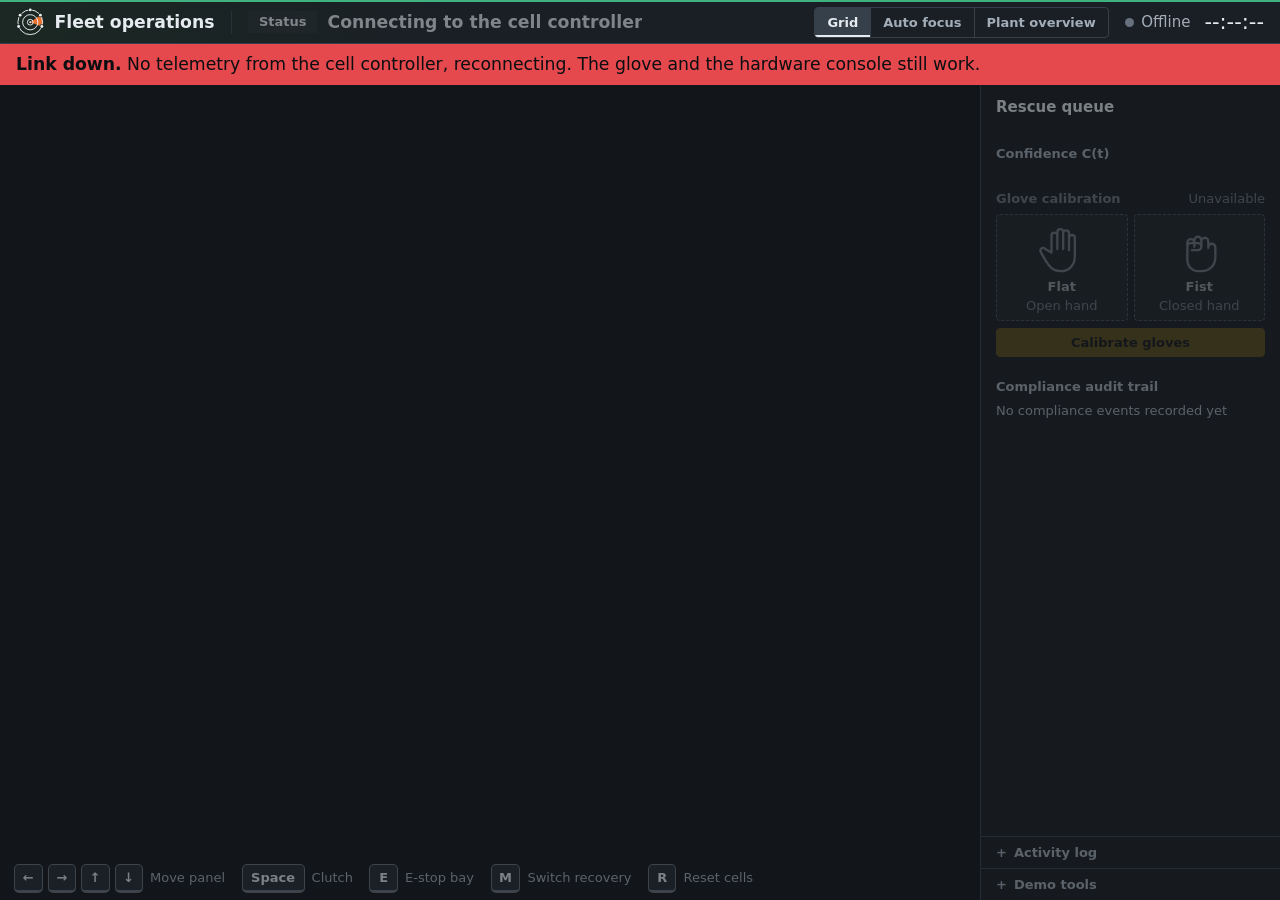
==== src/teleop/console/web/index.html @ 5b039977 "feat(atc): show recovery backend, ACT health and M toggle on console and HUD" ====
<!doctype html>
<html lang="en">
<head>
  <meta charset="utf-8">
  <meta name="viewport" content="width=device-width, initial-scale=1">
  <title>Fleet operations · EV Battery Recycling Plant</title>
  <link rel="icon" href="data:,">
  <link rel="stylesheet" href="console.css">
</head>
<body>
  <header class="bar">
    <div class="bar__site">
      <svg class="bar__mark" viewBox="0 0 120 120" aria-hidden="true">
        <defs>
          <mask id="logo-gaps" maskUnits="userSpaceOnUse" x="0" y="0" width="120" height="120">
            <rect width="120" height="120" fill="#fff"/>
            <g fill="#000">
              <circle cx="108.9" cy="77.8" r="9"/><circle cx="102.6" cy="30.2" r="9"/><circle cx="60" cy="8" r="9"/>
              <circle cx="17.4" cy="30.2" r="9"/><circle cx="11.1" cy="77.8" r="9"/>
            </g>
          </mask>
        </defs>
        <g mask="url(#logo-gaps)">
          <path d="M60 60 L102.6 30.2 A52 52 0 0 1 108.9 77.8 Z" fill="#ff7a30" fill-opacity="0.9"/>
          <g fill="none" stroke="#edf0f3" stroke-width="4">
            <circle cx="60" cy="60" r="52"/><circle cx="60" cy="60" r="32"/><circle cx="60" cy="60" r="12"/>
          </g>
        </g>
        <g fill="#edf0f3">
          <circle cx="108.9" cy="77.8" r="6"/><circle cx="102.6" cy="30.2" r="6"/><circle cx="60" cy="8" r="6"/>
          <circle cx="17.4" cy="30.2" r="6"/><circle cx="11.1" cy="77.8" r="6"/>
          <circle cx="60" cy="60" r="4"/>
        </g>
      </svg>
      <h1>Fleet operations</h1>
    </div>
    <section class="brief" id="brief" data-tone="connecting" aria-live="polite">
      <span class="brief__tag" id="brief-tag">Status</span>
      <div class="brief__body">
        <h2 class="brief__head" id="brief-head">Connecting to the cell controller</h2>
        <p class="brief__hint" id="brief-hint"></p>
      </div>
      <div class="brief__actions" id="brief-actions"></div>
      <div class="brief__beat" id="beat" hidden>
        <span class="brief__beat-label">Stage script</span>
        <span class="brief__beat-name" id="beat-name"></span>
      </div>
    </section>
    <div class="seg bar__views" role="toolbar" aria-label="Camera layout">
      <button type="button" class="vbtn is-active" id="view-grid" title="All 4 bays in an equal 2x2 grid, whatever happens">Grid</button>
      <button type="button" class="vbtn" id="view-auto" title="Grid normally; a bay under rescue takes the stage with its close-up views">Auto focus</button>
      <button type="button" class="vbtn" id="view-overview" title="Mezzanine camera across the warehouse: 4 segmented conveyors and all 4 arms">Plant overview</button>
    </div>
    <div class="bar__live">
      <button type="button" class="rchip" id="recovery-chip" data-tone="dmp" hidden
        title="Recovery backend for the next stall. Press M to switch.">
        <span class="rchip__name" id="recovery-name">DMP</span>
        <span class="rchip__act" id="recovery-act"></span>
      </button>
      <span class="live" id="live"><span class="live__dot" aria-hidden="true"></span><span id="live-text">Connecting</span></span>
      <time class="bar__clock" id="clock">--:--:--</time>
    </div>
  </header>

  <div class="linkdown" id="linkdown" role="alert" hidden>
    <strong>Link down.</strong> No telemetry from the cell controller, reconnecting. The glove and the hardware console still work.
  </div>

  <main class="desk">
    <div class="stagecol">
      <section class="health" id="health" aria-label="Hardware health" hidden></section>

      <div class="wall-wrap" id="wall-wrap">
        <div class="dropzone" id="focus-dropzone" aria-hidden="true">
          <strong>Drop the bay here to give it the stage</strong>
          <span>Or drop it on another tile to swap positions</span>
        </div>
        <section class="wall" id="wall" aria-label="Bay cameras"></section>
      </div>

      <nav class="keys" id="keys" aria-label="Keyboard controls"></nav>
      <div class="toasts" id="toasts" role="status" aria-live="polite"></div>
    </div>

    <aside class="rail" aria-label="Fleet status">
      <section class="panel panel--queue" id="panel-queue">
        <h2>Rescue queue</h2>
        <ol class="queue" id="queue"></ol>
      </section>

      <section class="panel">
        <h2>Confidence C(t) <span class="panel__note" id="threshold-note"></span></h2>
        <div class="sparks" id="sparks"></div>
      </section>

      <section class="panel" id="panel-gate" hidden>
        <h2>Skill gate</h2>
        <div class="gate" id="gate"></div>
      </section>

      <section class="panel calib" id="panel-calib" data-state="off" aria-labelledby="calib-title">
        <h2 id="calib-title">Glove calibration <span class="panel__note calib__meta" id="calib-meta" aria-live="polite">Unavailable</span></h2>
        <div class="calib__poses">
          <div class="calib__tile" id="calib-flat" data-tile="pending">
            <svg class="calib__icon" viewBox="0 0 48 48" aria-hidden="true">
              <path d="M15 27V12.5a2.5 2.5 0 0 1 5 0V24M20 24V9.5a2.5 2.5 0 0 1 5 0V24M25 24V10.5a2.5 2.5 0 0 1 5 0V25M30 25V14.5a2.5 2.5 0 0 1 5 0V30c0 8-5 13-12 13s-10-4-13-9l-4.2-7.3a2.4 2.4 0 0 1 4.1-2.5L15 27"/>
            </svg>
            <span class="calib__name">Flat</span>
            <span class="calib__hint" id="calib-flat-hint">Open hand</span>
          </div>
          <div class="calib__tile" id="calib-fist" data-tile="pending">
            <svg class="calib__icon" viewBox="0 0 48 48" aria-hidden="true">
              <path d="M14 22v-3.5a3 3 0 0 1 6 0V22M20 21v-4.5a3 3 0 0 1 6 0V21M26 21.5v-4a3 3 0 0 1 6 0V23M32 22.5a3 3 0 0 1 6 0V31c0 7-5 12-12 12h-2c-6 0-10-4-10-10v-11a3 3 0 0 1 3-3h6a3 3 0 0 1 0 6h-5"/>
            </svg>
            <span class="calib__name">Fist</span>
            <span class="calib__hint" id="calib-fist-hint">Closed hand</span>
          </div>
        </div>
        <button type="button" class="actbtn actbtn--accent calib__go" id="calib-go" disabled
          title="Hold a flat hand, then a fist, 2 s each; the new mapping applies live">Calibrate gloves</button>
      </section>

      <section class="panel panel--audit panel--grow" id="panel-audit">
        <h2>Compliance audit trail <span class="panel__note" id="audit-count"></span>
          <span class="audit__badge" id="audit-badge" data-state="idle"></span></h2>
        <div class="audit__list" id="audit-list" tabindex="0" aria-label="Compliance audit history">
          <p class="audit__empty" id="compliance">No compliance events recorded yet</p>
        </div>
      </section>

      <p class="advisor" id="panel-advisor" hidden>
        <span class="advisor__who" title="Rule-based triage that runs offline on this machine. The spoken copilot (teleop copilot) is a separate process on Gemini 4 Hydrogen.">Triage</span>
        <span id="reasoning"></span>
      </p>

      <details class="drawer" id="activity-drawer">
        <summary>Activity log <span class="panel__note" id="activity-count"></span></summary>
        <ol class="log" id="log" tabindex="0" aria-label="Activity history"></ol>
      </details>

      <!-- TODO(rokoko-gloves-swap): Temporary dummy glove controls while the physical Rokoko gloves are disconnected -->
      <details class="drawer" id="demo-drawer">
        <summary>Demo tools <span class="panel__note" id="dummy-meta"></span></summary>
        <div class="demo">
          <span class="demo__label">Inject a fault</span>
          <div class="demo__faults" id="demo-faults"></div>
        </div>
        <div class="dummy" id="dummy-panel" hidden>
          <span class="demo__label">Dummy glove (temporary)</span>
          <div class="seg" role="group" aria-label="Dummy glove mode">
            <button type="button" class="vbtn" data-dummy-mode="manual">Manual</button>
            <button type="button" class="vbtn" data-dummy-mode="auto">Auto co-pilot</button>
            <button type="button" class="vbtn" data-dummy-mode="off">Off</button>
          </div>
          <label class="dummy__toggle">
            <input type="checkbox" id="dummy-autofaults">
            <span>Inject a bay jam every so often</span>
          </label>
          <div class="dummy__manual" id="dummy-manual">
            <div class="dummy__pad-row">
              <div class="xypad" id="wrist-pad" tabindex="0" aria-label="Drag to move wrist X slide and Z height">
                <div class="xypad__grid"></div>
                <span class="xypad__axis xypad__axis--x">Bolt +X</span>
                <span class="xypad__axis xypad__axis--z">+Z</span>
                <div class="xypad__dot" id="wrist-dot"></div>
              </div>
              <div class="dummy__sliders">
                <label><span>Thumb flap</span><input type="range" id="sl-thumb" min="0" max="100" value="0"></label>
                <label><span>Index hook</span><input type="range" id="sl-index" min="0" max="100" value="33"></label>
                <label><span>Lateral Y</span><input type="range" id="sl-dy" min="-30" max="30" value="0"></label>
              </div>
            </div>
            <div class="dummy__btns">
              <button type="button" class="actbtn actbtn--accent" id="btn-solve" title="Drive the guided latch rescue while the clutch is held">Guided solve</button>
              <button type="button" class="actbtn" id="btn-zero" title="Zero the wrist offset and reset the fingers">Zero pose</button>
            </div>
          </div>
        </div>
      </details>
    </aside>
  </main>

  <script src="console.js"></script>
  <script src="health.js"></script>
</body>
</html>
---- src/teleop/console/web/console.css ----
/* Fleet operations console. Graphite control-room panels, flat surfaces, no glow.
 *
 * Colour: the bay state colours are the only status system (nominal, stalled, queued, rescue,
 * validating, auto, ood). Health levels and audit states reuse them. Safety yellow (--attn)
 * means "waiting on the operator": the next key, the primary action, a queued bay.
 * Selected controls are neutral (light border), never yellow.
 *
 * Type: sizes scale with the viewport so a 1080p projector gets larger text. Nothing is set
 * below --t-xs (13px floor). --faint is for rules and marks only, never text.
 */

:root {
  --base: #12161a;
  --panel: #1a1f25;
  --panel-2: #232a31;
  --pit: #0b0e11;
  --hair: #36404a;
  --text: #e6ebf0;
  --muted: #a3adb8;
  --faint: #66717d;
  --ink: #0b0e11;
  --attn: #f2b705;

  --nominal: #3fb27f;
  --stalled: #e5484d;
  --queued: #f2b705;
  --rescue: #3bc6e8;
  --validating: #a48bff;
  --auto: #2bb3a3;
  --ood: #e9589c;
  --standby: #66717d;

  --font: "Bahnschrift", "DIN Alternate", "Segoe UI", system-ui, sans-serif;
  --mono: ui-monospace, "SF Mono", "Cascadia Code", "Consolas", monospace;
  --t-xs: max(13px, 0.86rem);
  --t-s: 1rem;
  --t-m: 1.15rem;
  --t-l: 1.4rem;
  --t-xl: 1.75rem;

  --rail: clamp(300px, 22vw, 430px);
  --gap: 10px;
  color-scheme: dark;
}

* { box-sizing: border-box; }
[hidden] { display: none !important; }  /* components below set display; hidden must win */

html {
  font-size: clamp(14px, 0.5vw + 8.6px, 18px);  /* 14 at 1024, 15 at 1280, 18 at 1920 */
}
html, body {
  margin: 0;
  height: 100%;
  background: var(--base);
  color: var(--text);
  font-family: var(--font);
  line-height: 1.35;
  font-variant-numeric: tabular-nums;
  overflow: hidden;
}
body { font-size: var(--t-s); }

h1, h2, h3, p, ol { margin: 0; padding: 0; }
ol { list-style: none; }
button { font-family: var(--font); }
:focus-visible { outline: 2px solid var(--text); outline-offset: 2px; }

body {
  display: grid;
  grid-template-rows: auto auto minmax(0, 1fr);
}
.bar { grid-row: 1; }
.linkdown { grid-row: 2; }
.desk { grid-row: 3; }

/* ---------------------------------------------------------------- header */

.bar {
  display: flex;
  align-items: center;
  gap: 1.1rem;
  height: 2.9rem;  /* fixed: status changes must never resize the screen */
  padding: 0 16px;
  border-top: 2px solid var(--nominal);
  border-bottom: 1px solid var(--hair);
  background: linear-gradient(90deg, #1b2823 0%, var(--panel) 36%, var(--panel) 100%);
}
.bar__site { flex: none; display: flex; align-items: center; gap: 10px; }
.bar__views, .bar__live { flex: none; }
.bar__mark { flex: none; width: 1.9rem; height: 1.9rem; }
.bar h1 { font-size: var(--t-m); font-weight: 600; white-space: nowrap; }
.bar__live { display: flex; align-items: center; gap: 14px; }
.bar__clock { font-size: var(--t-l); font-weight: 300; }

/* recovery backend chip: DMP is the always-available baseline (neutral); ACT health is colour */
.rchip {
  display: inline-flex; align-items: center; gap: 0.5rem;
  min-height: 1.9rem; padding: 0 0.7rem;
  border: 1px solid var(--hair); border-radius: 4px;
  background: var(--pit); color: var(--text);
  font-size: var(--t-xs); font-weight: 600; letter-spacing: 0.04em;
  white-space: nowrap; cursor: pointer;
}
.rchip:hover { border-color: var(--muted); }
.rchip__act { color: var(--muted); font-weight: 500; letter-spacing: 0; }
.rchip[data-tone="ok"] { border-color: var(--auto); }
.rchip[data-tone="ok"] .rchip__act { color: var(--auto); }
.rchip[data-tone="warn"] { border-color: var(--queued); }
.rchip[data-tone="warn"] .rchip__act { color: var(--queued); }
.spark__tag {
  padding: 0 0.3rem; border: 1px solid var(--auto); border-radius: 3px;
  color: var(--auto); font-size: var(--t-xs); font-weight: 700; letter-spacing: 0.05em;
}
@media (max-width: 1150px) { .rchip__act { display: none; } }  /* name only; the rest is the tooltip */

.live { display: inline-flex; align-items: center; gap: 7px; color: var(--muted); }
.live__dot { width: 0.6rem; height: 0.6rem; border-radius: 50%; background: var(--faint); }
.live.is-up { color: var(--text); }
.live.is-up .live__dot { background: var(--nominal); }

/* segmented control: one choice lit, neutral */
.seg { display: inline-flex; border: 1px solid var(--hair); border-radius: 4px; overflow: hidden; }
.vbtn {
  min-height: 1.9rem;
  padding: 0 0.8rem;
  border: 0;
  border-right: 1px solid var(--hair);
  background: transparent;
  color: var(--muted);
  font-size: var(--t-xs);
  font-weight: 600;
  cursor: pointer;
  white-space: nowrap;
}
.vbtn:last-child { border-right: 0; }
.vbtn:hover { color: var(--text); background: var(--panel-2); }
.vbtn.is-active { background: var(--hair); color: var(--text); box-shadow: inset 0 -2px 0 var(--text); }
.vbtn--solo { border: 1px solid var(--hair); border-radius: 4px; }
.vbtn--solo:last-child { border-right: 1px solid var(--hair); }

.linkdown {
  padding: 0.6rem 16px;
  background: var(--stalled);
  color: var(--ink);
  font-size: var(--t-m);
}
.linkdown strong { font-weight: 700; }
/* link down: what is on screen is the last known state, so it steps back behind the banner */
body.is-down :is(.brief, .rail, .keys, .feed__top, .takeover) { opacity: 0.5; }

/* ---------------------------------------------------------------- layout */

.desk {
  display: grid;
  grid-template-columns: minmax(0, 1fr) var(--rail);
  min-height: 0;
}

.stagecol {
  position: relative;
  min-height: 0;
  display: grid;
  grid-template-columns: minmax(0, 1fr) auto;
  grid-template-rows: minmax(0, 1fr) auto;
  grid-template-areas: "wall wall" "keys health";
  align-items: stretch;
}
.wall-wrap { grid-area: wall; }
.keys { grid-area: keys; }

/* ---------------------------------------------------------------- status (in the header bar)
   One line: a state chip, a short headline, and the action to take if there is one. The longer
   hint shows only on wide screens and is always the tooltip; the cameras keep the screen. */

.brief {
  --tone: var(--faint);
  flex: 1 1 0;
  min-width: 0;
  display: flex;
  align-items: center;
  gap: 0.7rem;
  padding-left: 1.1rem;
  border-left: 1px solid var(--hair);
  overflow: hidden;  /* never push the layout switch or the clock off the bar */
}
.brief[data-tone="idle"] { --tone: var(--nominal); }
.brief[data-tone="armed"] { --tone: var(--attn); }
.brief[data-tone="stalled"] { --tone: var(--stalled); }
.brief[data-tone="queued"] { --tone: var(--queued); }
.brief[data-tone="rescue"] { --tone: var(--rescue); }
.brief[data-tone="validating"] { --tone: var(--validating); }
.brief[data-tone="auto"] { --tone: var(--auto); }
.brief[data-tone="ood"] { --tone: var(--ood); }
.brief.is-new .brief__tag { animation: brief-in 400ms ease-out; }
@keyframes brief-in { from { opacity: 0.3; } }
.brief__tag {
  flex: none;
  padding: 0.15rem 0.7rem;
  background: var(--tone);
  color: var(--ink);
  font-size: var(--t-xs);
  font-weight: 700;
  white-space: nowrap;
}
.brief[data-tone="connecting"] .brief__tag { background: var(--panel-2); color: var(--text); }
.brief__body { flex: 0 1 auto; min-width: 0; display: flex; align-items: baseline; gap: 0.8rem; }
.brief__head { font-size: var(--t-m); font-weight: 600; white-space: nowrap; overflow: hidden; text-overflow: ellipsis; }
.brief__hint { display: none; flex: 1 1 0; min-width: 0; color: var(--muted); font-size: var(--t-xs); white-space: nowrap; overflow: hidden; text-overflow: ellipsis; }
@media (min-width: 1500px) { .brief__hint:not(:empty) { display: block; } }
kbd {
  display: inline-block;
  min-width: 1.7em;
  padding: 0 0.4em;
  border: 1px solid var(--faint);
  border-bottom-width: 2px;
  border-radius: 4px;
  background: var(--panel-2);
  color: var(--text);
  font: 600 var(--t-xs)/1.5 var(--font);
  text-align: center;
}
.brief__actions { flex: none; display: flex; align-items: center; gap: 6px; }
.brief__actions:empty { display: none; }
.brief__beat { flex: none; margin-left: auto; display: flex; align-items: baseline; gap: 0.4rem; white-space: nowrap; }
.brief__beat-label { font-size: var(--t-xs); color: var(--muted); }
.brief__beat-name { font-size: var(--t-xs); font-weight: 600; }

.actbtn {
  min-height: 1.9rem;
  padding: 0 0.9rem;
  border: 1px solid var(--faint);
  border-radius: 4px;
  background: var(--panel-2);
  color: var(--text);
  font-size: var(--t-xs);
  font-weight: 600;
  cursor: pointer;
}
.actbtn:hover { border-color: var(--text); }
.actbtn--accent { border-color: var(--attn); background: var(--attn); color: var(--ink); }
.actbtn--accent:hover { background: #ffd23e; border-color: #ffd23e; }

/* ---------------------------------------------------------------- glove calibration */

.calib__meta { margin-left: auto; }
.calib[data-state="running"] .calib__meta { color: var(--attn); font-weight: 600; }
.calib[data-state="off"] { opacity: 0.6; }
.calib__poses { display: grid; grid-template-columns: 1fr 1fr; gap: 6px; margin-bottom: 0.5rem; }
.calib__tile {
  --tile: var(--faint);
  display: grid;
  justify-items: center;
  gap: 1px;
  padding: 0.4rem 0.3rem 0.35rem;
  border: 1px dashed var(--tile);
  border-radius: 4px;
  background: var(--panel-2);
  color: var(--muted);
}
.calib__icon {
  width: 56px;
  height: 56px;
  fill: none;
  stroke: currentColor;
  stroke-width: 2;
  stroke-linecap: round;
  stroke-linejoin: round;
}
.calib__name { font-size: var(--t-xs); font-weight: 600; color: var(--text); }
.calib__hint { font-size: var(--t-xs); font-variant-numeric: tabular-nums; }
.calib__tile[data-tile="active"] {
  --tile: var(--attn);
  border-style: solid;
  background: rgb(242 183 5 / 0.14);
  color: var(--attn);
}
.calib__tile[data-tile="done"] { --tile: var(--nominal); border-style: solid; color: var(--nominal); }
.calib__tile[data-tile="done"] .calib__hint::before { content: "¹3  "; font-weight: 700; }
.calib__go { width: 100%; }
.calib__go:disabled { opacity: 0.5; cursor: not-allowed; }
.calib__go.is-cancel { border-color: var(--stalled); background: transparent; color: var(--stalled); }
.calib__go.is-cancel:hover { background: rgb(229 72 77 / 0.14); border-color: var(--stalled); }

/* ---------------------------------------------------------------- keyboard bar (quiet) */

.keys {
  display: flex;
  flex-wrap: wrap;
  align-items: center;
  gap: 6px 1.1rem;
  margin: 0 var(--gap);
  padding: 0.5rem 4px;
}
.key { display: inline-flex; align-items: center; gap: 5px; }
.key__text { color: var(--muted); font-size: var(--t-xs); margin-left: 2px; white-space: nowrap; }
.key__cap {
  min-width: 1.9rem;
  height: 1.9rem;
  padding: 0 0.5rem;
  border: 1px solid var(--faint);
  border-bottom-width: 3px;
  border-radius: 5px;
  background: var(--panel-2);
  color: var(--text);
  font-size: var(--t-xs);
  font-weight: 600;
  cursor: pointer;
  display: inline-flex;
  align-items: center;
  justify-content: center;
  gap: 3px;
  touch-action: manipulation;
  -webkit-tap-highlight-color: transparent;
}
.key__cap--wide { min-width: 4.2rem; }
/* the cap is the key: its <kbd> takes no second border */
.key__cap kbd { all: unset; font: inherit; }
.key__sub { color: var(--muted); font-size: 0.85em; font-weight: 500; }
.key__cap.is-suggested .key__sub { color: inherit; }
.key__cap:hover { border-color: var(--muted); }
.key__cap.is-suggested { border-color: var(--attn); color: var(--attn); }
.key__cap.is-pressed { animation: press 260ms ease-out; }
@keyframes press {
  0% { background: var(--text); color: var(--ink); transform: translateY(2px); border-bottom-width: 1px; }
}

/* key outcomes from the cell controller */
.toasts {
  position: absolute;
  right: calc(var(--gap) + 8px);
  bottom: 3.6rem;
  z-index: 10;
  display: flex;
  flex-direction: column;
  align-items: flex-end;
  gap: 5px;
  pointer-events: none;
  max-width: min(26rem, 70%);
}
.toast {
  --tone: var(--nominal);
  display: flex;
  align-items: center;
  gap: 8px;
  padding: 0.3rem 0.7rem;
  background: var(--panel-2);
  border: 1px solid var(--hair);
  border-left: 4px solid var(--tone);
  font-size: var(--t-xs);
  animation: toast-in 200ms ease-out;
  transition: opacity 300ms, transform 300ms;
}
.toast__count { color: var(--muted); font-weight: 600; }
.toast__count:empty { display: none; }
.toast[data-level="info"] { --tone: var(--rescue); }
.toast[data-level="warn"] { --tone: var(--queued); }
.toast.is-leaving { opacity: 0; transform: translateX(16px); }
@keyframes toast-in { from { opacity: 0; transform: translateY(8px); } }

/* ---------------------------------------------------------------- camera wall */

.wall-wrap { position: relative; min-height: 0; display: grid; }

.dropzone {
  position: absolute;
  inset: var(--gap) var(--gap) auto var(--gap);
  height: 5rem;
  z-index: 8;
  display: none;
  place-content: center;
  text-align: center;
  gap: 2px;
  border: 2px dashed var(--text);
  background: var(--panel);
  pointer-events: none;
}
.dropzone strong { font-size: var(--t-m); }
.dropzone span { font-size: var(--t-xs); color: var(--muted); }
.wall-wrap.is-dragging-pane .dropzone { display: grid; pointer-events: auto; }
.dropzone.is-over { background: var(--panel-2); border-style: solid; }

.wall {
  min-height: 0;
  padding: var(--gap) var(--gap) 4px;
  display: grid;
  gap: var(--gap);
  grid-template-columns: 1fr 1fr;
  grid-template-rows: 1fr 1fr;
}

/* one bay (or the plant camera) on the stage, the other bays stacked on the right */
.wall.is-rescue,
.wall.is-pin,
.wall.is-overview {
  grid-template-columns: minmax(0, 1fr) clamp(195px, 23%, 320px);
  grid-template-rows: auto minmax(0, 1fr);
}
.wall.is-rescue {
  margin: var(--gap) var(--gap) 0;
  border: 2px solid var(--rescue);  /* this bay is under human control */
}

.focus-stage {
  grid-column: 1;
  grid-row: 2;
  min-width: 0;
  min-height: 0;
  display: grid;
  gap: var(--gap);
  grid-template-rows: minmax(0, 1fr);
}
.focus-stage.is-single { grid-template-columns: minmax(0, 1fr); }
.focus-stage.is-split { grid-template-columns: minmax(0, 1fr) minmax(0, 1fr); }

.takeover {
  grid-column: 1 / -1;
  display: flex;
  flex-wrap: nowrap;  /* one row: Back to grid never drops down; the camera switch shrinks/scrolls */
  align-items: center;
  gap: 8px 1rem;
  min-height: 2.2rem;  /* clutch / timer text changes must not change the row height */
}
.takeover h2 { font-size: var(--t-l); font-weight: 600; white-space: nowrap; flex: none; }
.takeover h2 span { color: var(--muted); font-weight: 400; }
.takeover__views { margin-left: auto; min-width: 0; flex: 0 1 auto; overflow-x: auto; scrollbar-width: none; }
.takeover .vbtn--solo { flex: none; }
.takeover__spacer { display: none; }
.takeover__timer { display: inline-flex; align-items: baseline; gap: 0.45rem; color: var(--muted); font-size: var(--t-xs); }
.takeover__timer { flex: none; white-space: nowrap; }
.takeover__timer b { color: var(--text); font-size: var(--t-xl); font-weight: 300; min-width: 3.6em; display: inline-block; font-variant-numeric: tabular-nums; }
.clutch {
  padding: 0.15rem 0.8rem;
  border: 2px solid var(--rescue);
  color: var(--rescue);
  font-size: var(--t-m);
  font-weight: 600;
  white-space: nowrap;
  flex: none;
  min-width: 9.2em;  /* "held" and "released" occupy the same width */
  padding: 0.15rem 0.5rem;
  text-align: center;
}
.clutch.is-held { background: var(--rescue); color: var(--ink); }

.strip {
  grid-column: 2;
  grid-row: 2;
  display: grid;
  grid-template-columns: minmax(0, 1fr);
  grid-auto-rows: minmax(0, 1fr);
  gap: var(--gap);
  min-width: 0;
  min-height: 0;
}
.strip.is-drop-target { outline: 2px dashed var(--text); outline-offset: 2px; }

/* ---------------------------------------------------------------- camera feed
   A solid header (bay, state, confidence) over the picture. Nominal is quiet; any other state
   fills the header with its colour. */

.feed {
  --state: var(--nominal);
  position: relative;
  min-width: 0;
  min-height: 0;
  display: grid;
  grid-template-rows: auto minmax(0, 1fr);
  background: var(--pit);
  border: 2px solid var(--panel-2);
  cursor: pointer;
}
.feed:focus-visible { outline-offset: 1px; }
/* Double clicks on a tile pin it or press its buttons twice; they never select overlay text. */
.feed { -webkit-user-select: none; user-select: none; -webkit-tap-highlight-color: transparent; }
.feed[data-state="STALLED"] { --state: var(--stalled); }
.feed[data-state="QUEUED"] { --state: var(--queued); }
.feed[data-state="RESCUE"] { --state: var(--rescue); }
.feed[data-state="VALIDATING"] { --state: var(--validating); }
.feed[data-state="AUTONOMOUS_SKILL"] { --state: var(--auto); }
.feed[data-state="OOD_ESCALATED"] { --state: var(--ood); }
.feed[data-state="STANDBY"] { --state: var(--standby); cursor: default; }

.feed__top {
  display: flex;
  align-items: center;
  gap: 0.6rem;
  min-width: 0;
  padding: 0.3rem 0.65rem;
  background: var(--panel-2);
  box-shadow: inset 0 3px 0 var(--state);  /* state rail, the same colour as the bay's C(t) trace */
}
.feed__name { font-size: var(--t-l); font-weight: 600; white-space: nowrap; }
.feed__state {
  display: inline-flex;
  align-items: center;
  gap: 0.4rem;
  font-size: var(--t-s);
  font-weight: 600;
  white-space: nowrap;
  color: var(--muted);
}
.feed__state::before { content: ""; width: 0.6rem; height: 0.6rem; border-radius: 50%; background: var(--state); }
.feed__conf {
  margin-left: auto;
  display: inline-flex;
  align-items: baseline;
  gap: 0.4rem;
  white-space: nowrap;
}
.feed__conf-label { font-size: var(--t-xs); color: var(--muted); }
.feed__conf-val { font-size: var(--t-l); font-weight: 300; min-width: 2.3em; text-align: right; }
.feed__conf:has(.feed__conf-val:empty) { display: none; }

/* Any state but nominal: the tile takes a border and a thicker rail in the state colour and the
   state word becomes a small filled chip. The header itself stays dark and nothing blinks. */
.feed:is([data-state="STALLED"], [data-state="QUEUED"], [data-state="RESCUE"], [data-state="VALIDATING"], [data-state="AUTONOMOUS_SKILL"], [data-state="OOD_ESCALATED"]) {
  border-color: var(--state);
}
.feed:is([data-state="STALLED"], [data-state="QUEUED"], [data-state="RESCUE"], [data-state="VALIDATING"], [data-state="AUTONOMOUS_SKILL"], [data-state="OOD_ESCALATED"]) .feed__top {
  box-shadow: inset 0 4px 0 var(--state);
}
.feed:is([data-state="STALLED"], [data-state="QUEUED"], [data-state="RESCUE"], [data-state="VALIDATING"], [data-state="AUTONOMOUS_SKILL"], [data-state="OOD_ESCALATED"]) .feed__state {
  padding: 0.05rem 0.5rem;
  background: var(--state);
  color: var(--ink);
}
.feed:is([data-state="STALLED"], [data-state="QUEUED"], [data-state="RESCUE"], [data-state="VALIDATING"], [data-state="AUTONOMOUS_SKILL"], [data-state="OOD_ESCALATED"]) .feed__state::before {
  display: none;
}
.feed.is-selected { outline: 3px solid var(--text); outline-offset: 1px; }

.feed__pic { position: relative; min-height: 0; overflow: hidden; }
.feed__pic img {
  position: absolute; inset: 0;
  width: 100%; height: 100%;
  object-fit: cover;
  display: block;
}
.feed--main .feed__pic img { object-fit: contain; }  /* precise latch views: never crop */
.focus-stage.is-single .feed--main .feed__pic img { object-fit: cover; }

.feed__bottom {
  position: absolute; left: 0; right: 0; bottom: 0;
  z-index: 2;
  display: flex;
  align-items: flex-end;
  gap: 6px;
  padding: 6px;
  pointer-events: none;
}
.feed__bottom > * {
  pointer-events: auto;  /* labels catch their own double clicks, so those never pin the pane */
  padding: 0.1rem 0.45rem;
  background: rgb(11 14 17 / 0.82);
  font-size: var(--t-xs);
  white-space: nowrap;
}
.feed__bottom > :empty { display: none; }
.feed__meta { margin-left: auto; color: var(--muted); }

/* belt and E-stop: always readable, the stop is the loudest thing on the tile */
.feed__belt { color: var(--muted); font-weight: 600; }
.feed__belt[data-mode="feeding"] { display: none; }  /* the normal case says nothing */
.feed__belt[data-mode="paused"] { background: var(--queued); color: var(--ink); }
.feed__belt[data-mode="estop"] {
  padding: 0.2rem 0.7rem;
  background: var(--stalled);
  color: var(--ink);
  font-size: var(--t-m);
  font-weight: 700;
}
.feed__armed { border: 1px solid var(--attn); color: var(--attn); font-weight: 600; }

.feed__nosignal, .feed__lost {
  position: absolute; inset: 0;
  z-index: 3;
  display: grid; place-content: center; text-align: center;
  color: var(--muted);
  gap: 4px;
  padding: 0 8px;
}
.feed__nosignal strong, .feed__lost strong { font-size: var(--t-l); color: var(--text); font-weight: 600; }
.feed__lost { display: none; background: rgb(11 14 17 / 0.88); }
.feed.is-lost .feed__lost { display: grid; }

/* strip tiles are small: bay, state, confidence only (plus a belt that is not feeding) */
.feed--strip .feed__top { padding: 0.2rem 0.5rem; gap: 0.45rem; }
.feed--strip .feed__name { font-size: var(--t-m); }
.feed--strip .feed__state { font-size: var(--t-xs); }
.feed--strip .feed__conf-val { font-size: var(--t-m); }
.feed--strip .feed__conf-label,
.feed--strip .feed__armed,
.feed--strip .feed__meta,
.feed--strip .feed__nosignal span,
.feed--strip .feed__lost span { display: none; }
.feed--strip :is(.feed__lost, .feed__nosignal) strong { font-size: var(--t-s); }

/* per-tile tools: appear on hover or keyboard focus */
.feed[draggable="true"] { cursor: grab; }
.feed[draggable="true"]:active { cursor: grabbing; }
.feed.is-panning { cursor: all-scroll !important; }
.feed.is-rotating { cursor: ew-resize !important; }
.feed.is-dragging { opacity: 0.45; }
.feed.is-drop-target { outline: 2px dashed var(--text); outline-offset: -4px; }
.feed__zoom {
  display: inline-flex;
  align-items: center;
  min-height: 24px;
  touch-action: manipulation;
  padding: 0 0.4rem;
  border: 1px solid currentColor;
  border-radius: 3px;
  background: transparent;
  color: inherit;
  font-size: var(--t-xs);
  font-weight: 600;
  cursor: pointer;
}
.feed__tools {
  position: absolute;
  top: 6px;
  right: 6px;
  z-index: 4;
  display: flex;
  flex-wrap: wrap;
  justify-content: flex-end;
  gap: 4px;
  opacity: 0;
  transition: opacity 140ms ease-out;
}
.feed:hover .feed__tools,
.feed:focus-within .feed__tools { opacity: 1; }
@media (hover: none) { .feed__tools { opacity: 1; } }  /* no hover to reveal them on touch */
.ftool {
  min-width: 1.75rem;
  height: 1.75rem;
  padding: 0 0.5rem;
  border: 1px solid var(--faint);
  border-radius: 3px;
  background: rgb(11 14 17 / 0.88);
  color: var(--text);
  font-size: var(--t-xs);
  font-weight: 600;
  cursor: pointer;
}
.ftool { touch-action: manipulation; }
.ftool:hover { border-color: var(--text); }
@media (pointer: coarse) {
  .ftool, .feed__zoom, .key__cap { min-width: 44px; min-height: 44px; }
}
.ftool.is-active { background: var(--text); border-color: var(--text); color: var(--ink); }
.ftool--gap { margin-left: 6px; }

/* ---------------------------------------------------------------- rail */

.rail {
  min-height: 0;
  display: flex;
  flex-direction: column;
  border-left: 1px solid var(--hair);
  background: var(--panel);
  overflow-y: auto;
  scrollbar-width: thin;
  scrollbar-color: var(--hair) transparent;
}
.panel { flex: none; padding: 0.8rem 1rem 0.6rem; }
.panel--grow { flex: 1 1 0; min-height: 7.5rem; display: flex; flex-direction: column; }
.panel h2, .drawer summary {
  font-size: var(--t-xs);
  font-weight: 600;
  color: var(--muted);
}
.panel h2 { margin-bottom: 0.45rem; display: flex; gap: 0.5rem; align-items: baseline; }
.panel__note { font-weight: 400; }

/* the queue is the one loud panel in the rail */
.panel--queue h2 { font-size: var(--t-s); color: var(--text); }
.queue { display: grid; gap: 5px; }
.queue li {
  --row: var(--queued);
  display: flex;
  align-items: center;
  gap: 0.7rem;
  padding: 0.25rem 0.7rem;
  background: var(--panel-2);
  border-left: 5px solid var(--row);
  font-size: var(--t-m);
  font-weight: 600;
}
.queue li .queue__pos { min-width: 1em; color: var(--muted); font-weight: 400; }
.queue li .queue__note { margin-left: auto; color: var(--muted); font-size: var(--t-xs); font-weight: 600; }
.queue li.is-active { --row: var(--rescue); }
.queue li.is-empty {
  padding: 0;
  border: 0;
  background: none;
  color: var(--muted);
  font-size: var(--t-s);
  font-weight: 400;
}

.sparks { display: grid; gap: 2px; }
.sparks { gap: 5px; }
.spark { display: grid; grid-template-columns: 3.6rem minmax(0, 1fr) 2.6rem; align-items: center; gap: 0.5rem; }
.spark__name { display: inline-flex; align-items: center; gap: 0.4rem; font-size: var(--t-xs); }
.spark__name::before { content: ""; width: 3px; align-self: stretch; min-height: 1.1rem; background: var(--state, var(--faint)); }
.spark canvas { border-bottom: 1px solid var(--hair); }
.spark canvas { width: 100%; height: clamp(2rem, 4.4vh, 3.2rem); display: block; cursor: crosshair; }
.spark__val { text-align: right; font-size: var(--t-s); }
.spark.is-low .spark__val { font-weight: 700; }
.spark.is-standby { color: var(--muted); }

.gate { display: grid; grid-template-columns: auto minmax(0, 1fr); gap: 0 0.8rem; align-items: center; }
.gate__big { grid-row: span 2; font-size: var(--t-xl); font-weight: 300; line-height: 1; }
.gate__verdict { font-size: var(--t-s); }
.gate__verdict::before { content: "✓"; margin-right: 0.4rem; color: var(--nominal); font-weight: 700; }
.gate[data-ok="false"] .gate__verdict::before { content: "✕"; color: var(--stalled); }
.gate__line, .gate__conds { color: var(--muted); font-size: var(--t-xs); }
.gate__conds { grid-column: 1 / -1; }
.gate .is-empty { color: var(--muted); grid-column: 1 / -1; }

/* compliance audit trail: one entry per event, the hash is the link to the chain explorer */
.audit__badge { margin-left: auto; font-weight: 600; white-space: nowrap; }
.audit__badge:empty { display: none; }
.audit__list {
  flex: 1;
  min-height: 0;
  overflow-y: auto;
  overscroll-behavior: contain;
  padding-right: 4px;
  scrollbar-width: thin;
  scrollbar-color: var(--hair) transparent;
}
.audit__item {
  --kind: var(--faint);
  display: flex;
  flex-wrap: wrap;
  align-items: baseline;
  gap: 0 0.6rem;
  padding: 0.3rem 0 0.3rem 0.6rem;
  border-left: 4px solid var(--kind);
  margin-bottom: 5px;
  font-size: var(--t-xs);
}
.audit__item[data-kind="STALL_ALERT"] { --kind: var(--stalled); }
.audit__item[data-kind="SKILL_DEPLOYED"] { --kind: var(--nominal); }
.audit__item[data-kind="OOD_REFUSAL"] { --kind: var(--ood); }
.audit__item[data-kind="RESCUE_LOGGED"] { --kind: var(--rescue); }
.audit__item:first-child { animation: arrive 600ms steps(2, jump-none) 2; }
@keyframes arrive { 50% { background: var(--panel-2); } }
.audit__kind { font-size: var(--t-s); font-weight: 600; color: var(--text); }
.audit__bay { color: var(--muted); }
.audit__state { margin-left: auto; color: var(--muted); white-space: nowrap; }
.audit__state[data-state="anchored"]::before,
.audit__badge[data-state="anchored"]::before { content: "✓ "; color: var(--nominal); font-weight: 700; }
.audit__state[data-state="pending"]::before,
.audit__badge[data-state="pending"]::before { content: "… "; color: var(--queued); font-weight: 700; }
.audit__hash { font-family: var(--mono); }
.audit__hash-link {
  flex-basis: 100%;
  color: var(--text);
  text-decoration: underline;
  text-decoration-color: var(--faint);
  text-underline-offset: 3px;
  cursor: pointer;
}
.audit__hash-link:hover { text-decoration-color: var(--text); }
.audit__hash-link:not([href]) { color: var(--muted); text-decoration: none; }
.audit__empty { color: var(--muted); font-size: var(--t-xs); }

/* one quiet advisory line; hidden while the advisor has nothing to say */
.advisor {
  flex: none;
  padding: 0.5rem 1rem;
  border-top: 1px solid var(--hair);
  font-size: var(--t-xs);
  color: var(--text);
}
.advisor__who { color: var(--muted); font-weight: 600; margin-right: 0.4rem; }

/* collapsed drawers at the foot of the rail: activity log, dev tools */
.drawer { flex: none; border-top: 1px solid var(--hair); }
.drawer summary {
  display: flex;
  align-items: baseline;
  gap: 0.5rem;
  padding: 0.45rem 1rem;
  cursor: pointer;
  list-style: none;
}
.drawer summary::-webkit-details-marker { display: none; }
.drawer summary::before { content: "+"; width: 0.8em; font-weight: 700; }
.drawer[open] summary::before { content: "−"; }
.drawer summary:hover { color: var(--text); }

.log {
  max-height: 11rem;
  overflow-y: auto;
  overscroll-behavior: contain;
  padding: 0 1rem 0.6rem;
  scrollbar-width: thin;
  scrollbar-color: var(--hair) transparent;
  display: flex;
  flex-direction: column;
  gap: 2px;
}
.log li { display: grid; grid-template-columns: 4.6rem 1fr; gap: 8px; padding: 3px 0 3px 8px; border-left: 3px solid var(--faint); font-size: var(--t-xs); }
.log time { color: var(--muted); }
.log li[data-level="alert"] { border-left-color: var(--stalled); }
.log li[data-level="warn"] { border-left-color: var(--queued); }
.log li[data-level="info"] { border-left-color: var(--rescue); }
.log li[data-level="ok"] { border-left-color: var(--nominal); }
.log .is-empty { border: 0; color: var(--muted); padding-left: 0; display: block; }

/* demo tools drawer: fault injection, plus the temporary dummy glove while it is in use */
.demo, .dummy { display: grid; gap: 6px; padding: 0 1rem 0.7rem; }
.demo__label { font-size: var(--t-xs); color: var(--muted); }
.demo__faults { display: flex; flex-wrap: wrap; gap: 6px; }
.demo__faults .actbtn { font-size: var(--t-xs); min-height: 1.9rem; }
/* TODO(rokoko-gloves-swap): temporary dummy glove controls */
.dummy .seg { display: grid; grid-template-columns: repeat(3, 1fr); }
.dummy__toggle { display: flex; align-items: center; gap: 7px; font-size: var(--t-xs); color: var(--muted); cursor: pointer; }
.dummy__manual { display: grid; gap: 8px; }
.dummy__pad-row { display: grid; grid-template-columns: 7rem minmax(0, 1fr); gap: 10px; align-items: center; }
.xypad {
  position: relative;
  height: 5.8rem;
  border: 1px solid var(--faint);
  background: var(--pit);
  cursor: crosshair;
  touch-action: none;
  user-select: none;
}
.xypad__grid { position: absolute; inset: 0; }
.xypad__grid::before, .xypad__grid::after { content: ""; position: absolute; background: var(--hair); }
.xypad__grid::before { left: 50%; top: 0; bottom: 0; width: 1px; }
.xypad__grid::after { top: 50%; left: 0; right: 0; height: 1px; }
.xypad__axis { position: absolute; font-size: var(--t-xs); color: var(--muted); pointer-events: none; }
.xypad__axis--x { right: 4px; bottom: 1px; }
.xypad__axis--z { left: 4px; top: 1px; }
.xypad__dot {
  position: absolute;
  width: 12px; height: 12px;
  margin: -6px 0 0 -6px;
  left: 30%; top: 57%;
  border-radius: 50%;
  background: var(--text);
  border: 2px solid var(--pit);
  pointer-events: none;
}
.dummy__sliders { display: grid; gap: 4px; }
.dummy__sliders label { display: grid; grid-template-columns: 5.4rem minmax(0, 1fr); align-items: center; gap: 6px; font-size: var(--t-xs); color: var(--muted); }
.dummy__sliders input[type="range"] { width: 100%; accent-color: var(--text); margin: 0; }
.dummy__btns { display: flex; gap: 6px; }
.dummy__btns .actbtn { flex: 1; font-size: var(--t-xs); }

/* ---------------------------------------------------------------- smaller screens */

@media (max-width: 1150px) {
  :root { --rail: 300px; --gap: 8px; }
  .bar { padding: 0 10px; }
  .panel { padding: 0.55rem 0.75rem; }
  .drawer summary, .advisor, .demo, .dummy { padding-left: 0.75rem; padding-right: 0.75rem; }
  .bar { gap: 0.7rem; }
  .bar h1 { display: none; }  /* the logo stands in for the title */
  .brief { padding-left: 0.7rem; gap: 0.5rem; }
  .keys { gap: 6px 0.9rem; }
}

@media (max-height: 760px) {
  .panel { padding-top: 0.5rem; padding-bottom: 0.5rem; }
}

@media (max-width: 760px) {
  html, body { overflow: auto; }
  body { grid-template-rows: auto auto auto; }
  .desk { grid-template-columns: 1fr; }
  .wall { grid-template-columns: 1fr; grid-auto-rows: 62vw; grid-template-rows: none; }
  .wall.is-rescue, .wall.is-pin, .wall.is-overview { grid-template-columns: 1fr; grid-template-rows: auto 62vw auto; }
  .strip { grid-column: 1; grid-row: 3; grid-template-columns: repeat(3, 1fr); grid-template-rows: 110px; }
  .rail { border-left: 0; }
  .bar { flex-wrap: wrap; padding-top: 6px; padding-bottom: 6px; }
  .toasts { position: fixed; bottom: 12px; right: 12px; }
}

@media (prefers-reduced-motion: reduce) {
  *, *::before, *::after { animation: none !important; transition: none !important; }
}

/* health strip */

/* Hardware health sits at the end of the keyboard bar. Every check passing: one quiet
   "Hardware OK". Otherwise only the checks that need attention, each with its Reconnect. */
.health {
  grid-area: health;
  display: flex;
  flex-wrap: wrap;
  justify-content: flex-end;
  align-items: center;
  gap: 6px;
  margin: 0 var(--gap) 0 0;
  padding: 0.4rem 0;
  font-size: var(--t-xs);
}
.health[data-all="ok"] { color: var(--muted); font-weight: 600; }
.health[data-all="ok"]::before { content: ""; width: 0.6rem; height: 0.6rem; border-radius: 50%; background: var(--nominal); }
.health[data-all="ok"]::after { content: "Hardware OK"; }

.hpill {
  --lvl: var(--standby);
  display: flex;
  align-items: center;
  gap: 7px;
  padding: 0.15rem 0.6rem;
  border: 1px solid var(--lvl);
  border-left-width: 5px;
  min-width: 0;
}
.hpill:not([data-level="warn"], [data-level="fail"]) { display: none; }
.hpill[data-level="warn"] { --lvl: var(--queued); }
.hpill[data-level="fail"] { --lvl: var(--stalled); }
.hpill__dot { display: none; }
.hpill__name { font-weight: 600; }
.hpill__sum { color: var(--muted); }
.hpill__detail { display: none; }  /* the summary is enough at a glance */
@media (max-width: 1500px) { .hpill__sum { display: none; } }  /* name + Reconnect; the rest is the tooltip */
.hpill__btn {
  display: inline-flex;
  align-items: center;
  gap: 6px;
  padding: 1px 0.6rem;
  font: inherit;
  font-weight: 600;
  color: var(--text);
  background: var(--panel-2);
  border: 1px solid var(--faint);
  border-radius: 3px;
  cursor: pointer;
}
.hpill__btn:hover:not(:disabled) { border-color: var(--text); }
.hpill__btn:disabled { color: var(--muted); cursor: default; }
.hpill__spin {
  width: 10px;
  height: 10px;
  border: 2px solid var(--hair);
  border-top-color: var(--text);
  border-radius: 50%;
  animation: hpill-spin 800ms linear infinite;
}
@keyframes hpill-spin { to { transform: rotate(360deg); } }

/* robot power cut by the console E-stop (latched until pressed again on that bay) */
.feed__power {
  position: absolute; inset: 0;
  z-index: 2;
  display: none; place-content: center; text-align: center;
  gap: 0.25rem;
  background: rgb(118 20 26 / 0.38);
  color: var(--text);
  pointer-events: none;
}
.feed__power strong { font-size: var(--t-l); font-weight: 700; letter-spacing: 0.06em; color: #fff; }
.feed.is-powered-off { border-color: var(--stalled); }
.feed.is-powered-off .feed__power { display: grid; }
.feed--strip .feed__power strong { font-size: var(--t-m); }
.feed--strip .feed__power span { display: none; }

.feed__zone { color: var(--muted); white-space: nowrap; }
.feed--strip .feed__zone { display: none; }

.bar__badge {
  flex: none;
  padding: 0.1rem 0.5rem;
  border: 1px solid var(--attn);
  color: var(--attn);
  font-size: var(--t-xs);
  font-weight: 600;
  white-space: nowrap;
}
.bar__badge[hidden] { display: none; }

.sr-only {
  position: absolute;
  width: 1px;
  height: 1px;
  padding: 0;
  margin: -1px;
  overflow: hidden;
  clip: rect(0 0 0 0);
  white-space: nowrap;
  border: 0;
}
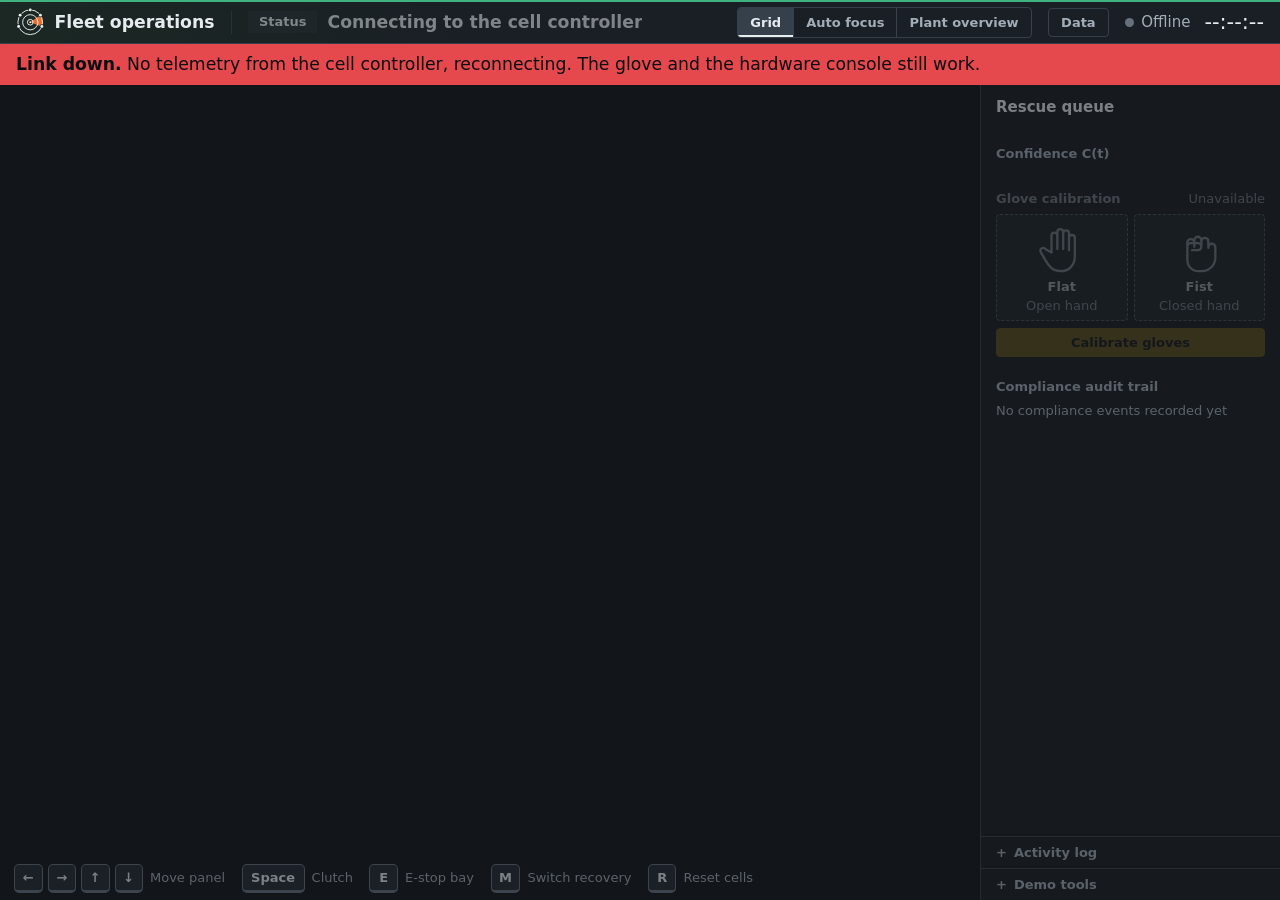
==== commit baae51ac: "feat(console): Argon audit card and Hydrogen gate badge (T-215) Add web/audit.js, which builds the #" ====
--- a/src/teleop/console/web/index.html
+++ b/src/teleop/console/web/index.html
@@ -51,6 +51,10 @@
       <button type="button" class="vbtn" id="view-auto" title="Grid normally; a bay under rescue takes the stage with its close-up views">Auto focus</button>
       <button type="button" class="vbtn" id="view-overview" title="Mezzanine camera across the warehouse: 4 segmented conveyors and all 4 arms">Plant overview</button>
     </div>
+    <button type="button" class="vbtn vbtn--solo bar__data" id="open-data" aria-pressed="false"
+      title="Record episodes and manage saved recordings">
+      <span class="rec-dot" id="data-rec-dot" hidden aria-hidden="true"></span><span id="open-data-text">Data</span>
+    </button>
     <div class="bar__live">
       <button type="button" class="rchip" id="recovery-chip" data-tone="dmp" hidden
         title="Recovery backend for the next stall. Press M to switch.">
@@ -88,6 +92,11 @@
         <ol class="queue" id="queue"></ol>
       </section>
 
+      <section class="panel panel--copilot" id="panel-copilot" hidden>
+        <h2>Copilot <span class="panel__note">advisory only</span></h2>
+        <ol class="cop" id="copilot-list" aria-live="polite" tabindex="0" aria-label="Copilot call-outs"></ol>
+      </section>
+
       <section class="panel">
         <h2>Confidence C(t) <span class="panel__note" id="threshold-note"></span></h2>
         <div class="sparks" id="sparks"></div>
@@ -97,6 +106,9 @@
         <h2>Skill gate</h2>
         <div class="gate" id="gate"></div>
       </section>
+
+      <!-- Silent deep audit of the latest rescue episode; audit.js builds and fills it -->
+      <section class="panel argon" id="audit-panel" aria-label="Second-opinion audit" aria-live="polite" hidden></section>
 
       <section class="panel calib" id="panel-calib" data-state="off" aria-labelledby="calib-title">
         <h2 id="calib-title">Glove calibration <span class="panel__note calib__meta" id="calib-meta" aria-live="polite">Unavailable</span></h2>
@@ -180,7 +192,27 @@
     </aside>
   </main>
 
+  <main class="datapage" id="page-data" aria-labelledby="data-title">
+    <div class="datapage__inner">
+      <header class="datapage__head">
+        <div>
+          <h2 id="data-title">Data collection</h2>
+          <p class="datapage__sub" id="data-sub">Every rescue and autonomous recovery while recording becomes a LeRobot episode.</p>
+        </div>
+        <div class="datapage__ctl">
+          <span class="datapage__timer" id="data-timer" aria-live="polite"></span>
+          <button type="button" class="actbtn rec-btn" id="data-rec" disabled>Start recording</button>
+          <button type="button" class="actbtn" id="data-back">Back to operations</button>
+        </div>
+      </header>
+      <p class="datapage__note" id="data-note" hidden></p>
+      <div class="datapage__list" id="data-list" aria-label="Recordings"></div>
+    </div>
+  </main>
+
   <script src="console.js"></script>
   <script src="health.js"></script>
+  <script src="data.js"></script>
+  <script src="audit.js"></script>
 </body>
 </html>
--- a/src/teleop/console/web/console.css
+++ b/src/teleop/console/web/console.css
@@ -68,6 +68,7 @@
 
 body {
   display: grid;
+  grid-template-columns: minmax(0, 1fr);  /* the bar's content never widens the page */
   grid-template-rows: auto auto minmax(0, 1fr);
 }
 .bar { grid-row: 1; }
@@ -240,6 +241,78 @@
 .actbtn:hover { border-color: var(--text); }
 .actbtn--accent { border-color: var(--attn); background: var(--attn); color: var(--ink); }
 .actbtn--accent:hover { background: #ffd23e; border-color: #ffd23e; }
+
+/* ---------------------------------------------------------------- data page */
+
+.datapage { grid-row: 3; display: none; min-height: 0; overflow-y: auto; background: var(--base); }
+body[data-page="data"] .desk { display: none; }
+body[data-page="data"] .datapage { display: block; }
+body[data-page="data"] .bar__views { visibility: hidden; }
+.bar__data { flex: none; display: inline-flex; align-items: center; gap: 0.45rem; }
+.bar__data[aria-pressed="true"] { background: var(--hair); color: var(--text); }
+.rec-dot {
+  width: 0.6rem;
+  height: 0.6rem;
+  border-radius: 50%;
+  background: var(--stalled);
+  animation: rec-blink 1.2s steps(2, start) infinite;
+}
+@keyframes rec-blink { to { visibility: hidden; } }
+@media (prefers-reduced-motion: reduce) { .rec-dot { animation: none; } }
+.datapage__inner { max-width: 70rem; margin: 0 auto; padding: 1.2rem 16px 2rem; }
+.datapage__head {
+  display: flex;
+  flex-wrap: wrap;
+  align-items: flex-end;
+  justify-content: space-between;
+  gap: 1rem;
+  padding-bottom: 1rem;
+  border-bottom: 1px solid var(--hair);
+}
+.datapage__head h2 { font-size: var(--t-l); font-weight: 600; }
+.datapage__sub { margin-top: 0.25rem; color: var(--muted); font-size: var(--t-xs); }
+.datapage__ctl { display: flex; align-items: center; gap: 0.6rem; }
+.datapage__timer { font-family: var(--mono); font-variant-numeric: tabular-nums; color: var(--stalled); font-weight: 600; }
+.rec-btn { min-height: 2.4rem; padding: 0 1.2rem; font-size: var(--t-s); }
+.rec-btn:not(.is-recording) { border-color: var(--stalled); background: var(--stalled); color: #fff; }
+.rec-btn:not(.is-recording):hover { background: #f05a5f; border-color: #f05a5f; }
+.rec-btn.is-recording { border-color: var(--text); }
+.rec-btn:disabled { opacity: 0.45; cursor: not-allowed; }
+.datapage__note { margin-top: 0.8rem; padding: 0.5rem 0.8rem; border-left: 4px solid var(--queued); background: var(--panel); font-size: var(--t-xs); }
+.datapage__list { display: grid; gap: 8px; margin-top: 1rem; }
+.datapage__empty { color: var(--muted); padding: 2rem 0; text-align: center; }
+.rec { border: 1px solid var(--hair); border-left: 5px solid var(--faint); border-radius: 4px; background: var(--panel); }
+.rec[data-state="recording"] { border-left-color: var(--stalled); }
+.rec[data-state="saving"], .rec[data-state="deleting"] { border-left-color: var(--queued); }
+.rec[data-state="saved"] { border-left-color: var(--nominal); }
+.rec > summary {
+  display: grid;
+  grid-template-columns: minmax(9rem, auto) 1fr auto;
+  align-items: center;
+  gap: 1rem;
+  padding: 0.6rem 0.8rem;
+  cursor: pointer;
+  list-style: none;
+}
+.rec > summary::-webkit-details-marker { display: none; }
+.rec__when { font-weight: 600; font-variant-numeric: tabular-nums; }
+.rec__when small { display: block; font-weight: 400; color: var(--muted); font-size: var(--t-xs); }
+.rec__sum { color: var(--muted); font-size: var(--t-xs); }
+.rec__sum b { color: var(--text); font-weight: 600; }
+.rec__id { font-family: var(--mono); color: var(--faint); margin-left: 0.6rem; }
+.rec__side { display: flex; align-items: center; gap: 0.6rem; }
+.rec__state { font-size: var(--t-xs); font-weight: 600; text-transform: uppercase; letter-spacing: 0.05em; color: var(--muted); }
+.rec[data-state="recording"] .rec__state { color: var(--stalled); }
+.rec[data-state="saving"] .rec__state, .rec[data-state="deleting"] .rec__state { color: var(--queued); }
+.rec__del { border-color: var(--hair); color: var(--muted); }
+.rec__del:hover { border-color: var(--stalled); color: var(--stalled); }
+.rec__del:disabled { opacity: 0.4; cursor: not-allowed; }
+.eps { width: 100%; border-collapse: collapse; font-size: var(--t-xs); font-variant-numeric: tabular-nums; }
+.eps th { text-align: left; font-weight: 600; color: var(--muted); padding: 0.35rem 0.8rem; border-top: 1px solid var(--hair); }
+.eps td { padding: 0.3rem 0.8rem; border-top: 1px solid var(--hair); }
+.eps td.ok { color: var(--nominal); }
+.eps td.bad { color: var(--stalled); }
+.eps__none { padding: 0.5rem 0.8rem 0.7rem; color: var(--muted); font-size: var(--t-xs); border-top: 1px solid var(--hair); }
 
 /* ---------------------------------------------------------------- glove calibration */
 
@@ -711,6 +784,26 @@
 .spark.is-low .spark__val { font-weight: 700; }
 .spark.is-standby { color: var(--muted); }
 
+/* copilot panel: advisory call-outs; severity is the row's rule colour, verdict a small label */
+.cop { display: grid; gap: 4px; max-height: 15rem; overflow-y: auto; }
+.cop li {
+  display: grid; grid-template-columns: auto minmax(0, 1fr) auto; gap: 0 0.6rem; align-items: baseline;
+  padding: 0.3rem 0.5rem; border-left: 3px solid var(--sev, var(--faint)); background: var(--panel-2);
+}
+.cop li[data-severity="attention"] { --sev: var(--queued); }
+.cop li[data-severity="alarm"] { --sev: var(--stalled); }
+.cop__bay { font-size: var(--t-xs); font-weight: 700; color: var(--muted); white-space: nowrap; }
+.cop__say { font-size: var(--t-s); overflow-wrap: anywhere; }
+.cop time { font-size: var(--t-xs); color: var(--muted); }
+.cop__detail { grid-column: 2 / -1; color: var(--muted); font-size: var(--t-xs); overflow-wrap: anywhere; }
+.cop__verdict {
+  grid-column: 2 / -1; justify-self: start; padding: 0 0.35rem; border: 1px solid currentColor;
+  border-radius: 3px; font-size: var(--t-xs); font-weight: 700;
+}
+.cop__verdict[data-verdict="approve"] { color: var(--nominal); }
+.cop__verdict[data-verdict="flag"] { color: var(--stalled); }
+.cop__verdict[data-verdict="insufficient_evidence"] { color: var(--validating); }
+
 .gate { display: grid; grid-template-columns: auto minmax(0, 1fr); gap: 0 0.8rem; align-items: center; }
 .gate__big { grid-row: span 2; font-size: var(--t-xl); font-weight: 300; line-height: 1; }
 .gate__verdict { font-size: var(--t-s); }
@@ -719,6 +812,70 @@
 .gate__line, .gate__conds { color: var(--muted); font-size: var(--t-xs); }
 .gate__conds { grid-column: 1 / -1; }
 .gate .is-empty { color: var(--muted); grid-column: 1 / -1; }
+
+/* gate's second key: the fast VLM's grasp verdict, under the sim rollouts */
+.gate__vlm {
+  --vlm: var(--faint);
+  grid-column: 1 / -1;
+  display: flex;
+  flex-wrap: wrap;
+  align-items: baseline;
+  gap: 0 0.6rem;
+  margin-top: 0.45rem;
+  padding-left: 0.6rem;
+  border-left: 4px solid var(--vlm);
+}
+.gate__vlm[data-verdict="approve"] { --vlm: var(--nominal); }
+.gate__vlm[data-verdict="reject"] { --vlm: var(--stalled); }
+.gate__vlm[data-verdict="pending"] { --vlm: var(--validating); }
+.gate__vlm-who { color: var(--muted); font-size: var(--t-xs); font-weight: 600; }
+.gate__vlm-verdict { font-size: var(--t-s); font-weight: 600; }
+.gate__vlm-reason { flex-basis: 100%; color: var(--muted); font-size: var(--t-xs); }
+
+/* second-opinion card: the silent deep audit that tags the episode for the ACT dataset */
+.argon { --tone: var(--faint); border-left: 5px solid var(--tone); }
+.argon[data-tone="approve"] { --tone: var(--nominal); }
+.argon[data-tone="flag"] { --tone: var(--stalled); }
+.argon[data-tone="pending"] { --tone: var(--validating); }
+.argon[data-tone="error"] { --tone: var(--ood); }
+.argon .argon__title { align-items: center; }
+.argon__where { white-space: nowrap; overflow: hidden; text-overflow: ellipsis; min-width: 0; }
+.argon__chip {
+  margin-left: auto;
+  padding: 0 0.45rem;
+  border: 1px solid var(--tone);
+  border-radius: 3px;
+  color: var(--text);
+  white-space: nowrap;
+}
+.argon__chip[data-status="pending"]::before { content: "… "; color: var(--validating); font-weight: 700; }
+.argon__close {
+  flex: none;
+  width: 1.6rem;
+  height: 1.6rem;
+  padding: 0;
+  border: 1px solid transparent;
+  border-radius: 4px;
+  background: none;
+  color: var(--muted);
+  font-size: var(--t-m);
+  line-height: 1;
+  cursor: pointer;
+}
+.argon__close:hover { border-color: var(--hair); color: var(--text); }
+.argon__head { display: flex; align-items: baseline; gap: 0.6rem; }
+.argon__verdict { font-size: var(--t-m); font-weight: 600; }
+.argon__conf { margin-left: auto; font-size: var(--t-m); font-weight: 300; }
+.argon__conf:empty { display: none; }
+.argon[data-tone="pending"] .argon__verdict { animation: argon-wait 1.2s steps(2, jump-none) infinite; }
+@keyframes argon-wait { 50% { color: var(--muted); } }
+.argon__note { margin-top: 0.25rem; font-size: var(--t-s); }
+.argon__reasons { margin: 0.35rem 0 0; padding: 0; list-style: none; display: grid; gap: 3px; }
+.argon__reason { padding-left: 0.6rem; border-left: 2px solid var(--hair); font-size: var(--t-xs); color: var(--muted); }
+.argon__meta { margin-top: 0.4rem; color: var(--muted); font-size: var(--t-xs); }
+@media (prefers-reduced-motion: reduce) {
+  .argon[data-tone="pending"] .argon__verdict { animation: none; }
+}
 
 /* compliance audit trail: one entry per event, the hash is the link to the chain explorer */
 .audit__badge { margin-left: auto; font-weight: 600; white-space: nowrap; }
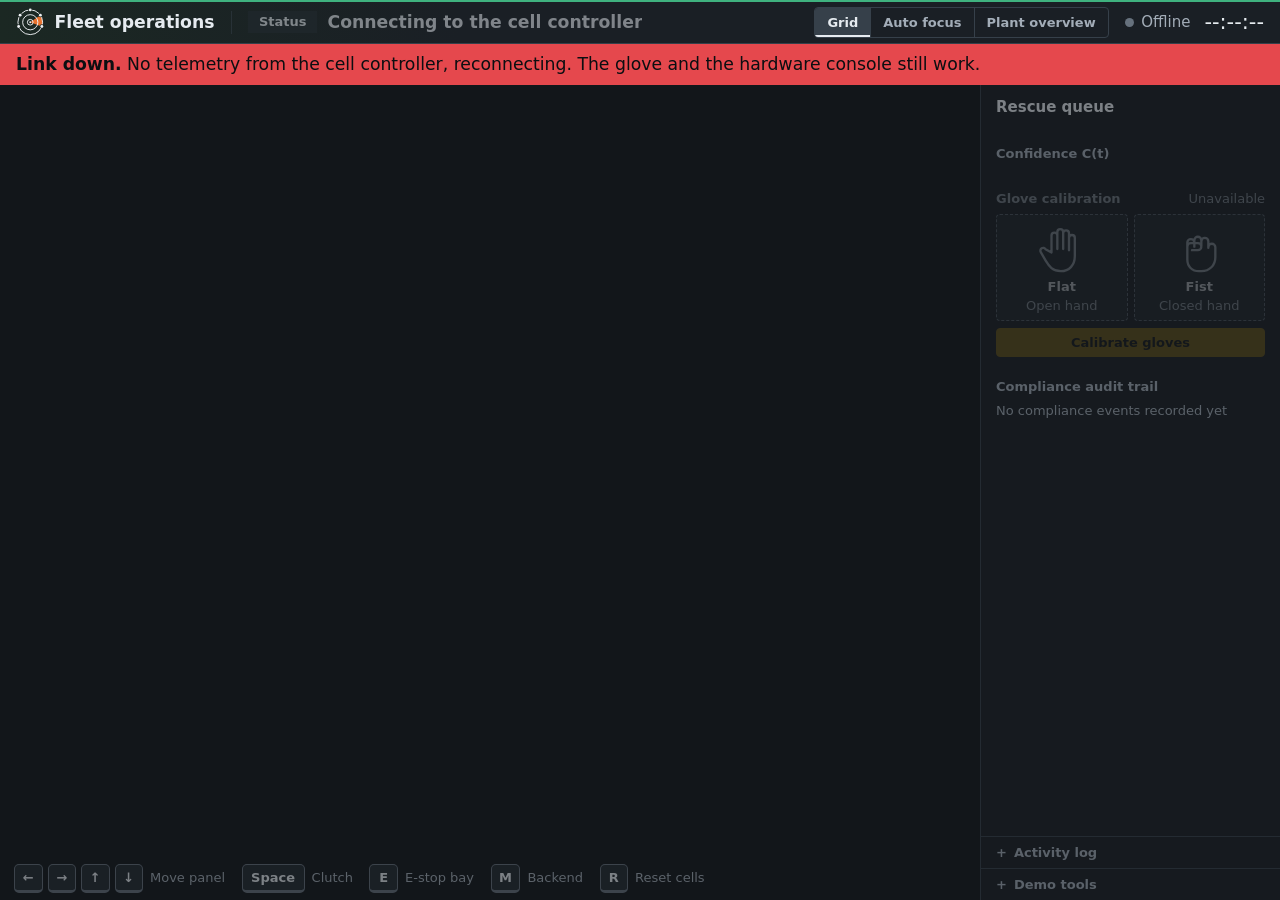
==== commit c1e9a106: "merge: origin/main into feat/belt-flap-jam-preview" ====
--- a/src/teleop/console/web/index.html
+++ b/src/teleop/console/web/index.html
@@ -51,16 +51,7 @@
       <button type="button" class="vbtn" id="view-auto" title="Grid normally; a bay under rescue takes the stage with its close-up views">Auto focus</button>
       <button type="button" class="vbtn" id="view-overview" title="Mezzanine camera across the warehouse: 4 segmented conveyors and all 4 arms">Plant overview</button>
     </div>
-    <button type="button" class="vbtn vbtn--solo bar__data" id="open-data" aria-pressed="false"
-      title="Record episodes and manage saved recordings">
-      <span class="rec-dot" id="data-rec-dot" hidden aria-hidden="true"></span><span id="open-data-text">Data</span>
-    </button>
     <div class="bar__live">
-      <button type="button" class="rchip" id="recovery-chip" data-tone="dmp" hidden
-        title="Recovery backend for the next stall. Press M to switch.">
-        <span class="rchip__name" id="recovery-name">DMP</span>
-        <span class="rchip__act" id="recovery-act"></span>
-      </button>
       <span class="live" id="live"><span class="live__dot" aria-hidden="true"></span><span id="live-text">Connecting</span></span>
       <time class="bar__clock" id="clock">--:--:--</time>
     </div>
@@ -92,11 +83,6 @@
         <ol class="queue" id="queue"></ol>
       </section>
 
-      <section class="panel panel--copilot" id="panel-copilot" hidden>
-        <h2>Copilot <span class="panel__note">advisory only</span></h2>
-        <ol class="cop" id="copilot-list" aria-live="polite" tabindex="0" aria-label="Copilot call-outs"></ol>
-      </section>
-
       <section class="panel">
         <h2>Confidence C(t) <span class="panel__note" id="threshold-note"></span></h2>
         <div class="sparks" id="sparks"></div>
@@ -106,9 +92,6 @@
         <h2>Skill gate</h2>
         <div class="gate" id="gate"></div>
       </section>
-
-      <!-- Silent deep audit of the latest rescue episode; audit.js builds and fills it -->
-      <section class="panel argon" id="audit-panel" aria-label="Second-opinion audit" aria-live="polite" hidden></section>
 
       <section class="panel calib" id="panel-calib" data-state="off" aria-labelledby="calib-title">
         <h2 id="calib-title">Glove calibration <span class="panel__note calib__meta" id="calib-meta" aria-live="polite">Unavailable</span></h2>
@@ -192,27 +175,7 @@
     </aside>
   </main>
 
-  <main class="datapage" id="page-data" aria-labelledby="data-title">
-    <div class="datapage__inner">
-      <header class="datapage__head">
-        <div>
-          <h2 id="data-title">Data collection</h2>
-          <p class="datapage__sub" id="data-sub">Every rescue and autonomous recovery while recording becomes a LeRobot episode.</p>
-        </div>
-        <div class="datapage__ctl">
-          <span class="datapage__timer" id="data-timer" aria-live="polite"></span>
-          <button type="button" class="actbtn rec-btn" id="data-rec" disabled>Start recording</button>
-          <button type="button" class="actbtn" id="data-back">Back to operations</button>
-        </div>
-      </header>
-      <p class="datapage__note" id="data-note" hidden></p>
-      <div class="datapage__list" id="data-list" aria-label="Recordings"></div>
-    </div>
-  </main>
-
   <script src="console.js"></script>
   <script src="health.js"></script>
-  <script src="data.js"></script>
-  <script src="audit.js"></script>
 </body>
 </html>
--- a/src/teleop/console/web/console.css
+++ b/src/teleop/console/web/console.css
@@ -68,7 +68,6 @@
 
 body {
   display: grid;
-  grid-template-columns: minmax(0, 1fr);  /* the bar's content never widens the page */
   grid-template-rows: auto auto minmax(0, 1fr);
 }
 .bar { grid-row: 1; }
@@ -93,27 +92,6 @@
 .bar h1 { font-size: var(--t-m); font-weight: 600; white-space: nowrap; }
 .bar__live { display: flex; align-items: center; gap: 14px; }
 .bar__clock { font-size: var(--t-l); font-weight: 300; }
-
-/* recovery backend chip: DMP is the always-available baseline (neutral); ACT health is colour */
-.rchip {
-  display: inline-flex; align-items: center; gap: 0.5rem;
-  min-height: 1.9rem; padding: 0 0.7rem;
-  border: 1px solid var(--hair); border-radius: 4px;
-  background: var(--pit); color: var(--text);
-  font-size: var(--t-xs); font-weight: 600; letter-spacing: 0.04em;
-  white-space: nowrap; cursor: pointer;
-}
-.rchip:hover { border-color: var(--muted); }
-.rchip__act { color: var(--muted); font-weight: 500; letter-spacing: 0; }
-.rchip[data-tone="ok"] { border-color: var(--auto); }
-.rchip[data-tone="ok"] .rchip__act { color: var(--auto); }
-.rchip[data-tone="warn"] { border-color: var(--queued); }
-.rchip[data-tone="warn"] .rchip__act { color: var(--queued); }
-.spark__tag {
-  padding: 0 0.3rem; border: 1px solid var(--auto); border-radius: 3px;
-  color: var(--auto); font-size: var(--t-xs); font-weight: 700; letter-spacing: 0.05em;
-}
-@media (max-width: 1150px) { .rchip__act { display: none; } }  /* name only; the rest is the tooltip */
 
 .live { display: inline-flex; align-items: center; gap: 7px; color: var(--muted); }
 .live__dot { width: 0.6rem; height: 0.6rem; border-radius: 50%; background: var(--faint); }
@@ -242,78 +220,6 @@
 .actbtn--accent { border-color: var(--attn); background: var(--attn); color: var(--ink); }
 .actbtn--accent:hover { background: #ffd23e; border-color: #ffd23e; }
 
-/* ---------------------------------------------------------------- data page */
-
-.datapage { grid-row: 3; display: none; min-height: 0; overflow-y: auto; background: var(--base); }
-body[data-page="data"] .desk { display: none; }
-body[data-page="data"] .datapage { display: block; }
-body[data-page="data"] .bar__views { visibility: hidden; }
-.bar__data { flex: none; display: inline-flex; align-items: center; gap: 0.45rem; }
-.bar__data[aria-pressed="true"] { background: var(--hair); color: var(--text); }
-.rec-dot {
-  width: 0.6rem;
-  height: 0.6rem;
-  border-radius: 50%;
-  background: var(--stalled);
-  animation: rec-blink 1.2s steps(2, start) infinite;
-}
-@keyframes rec-blink { to { visibility: hidden; } }
-@media (prefers-reduced-motion: reduce) { .rec-dot { animation: none; } }
-.datapage__inner { max-width: 70rem; margin: 0 auto; padding: 1.2rem 16px 2rem; }
-.datapage__head {
-  display: flex;
-  flex-wrap: wrap;
-  align-items: flex-end;
-  justify-content: space-between;
-  gap: 1rem;
-  padding-bottom: 1rem;
-  border-bottom: 1px solid var(--hair);
-}
-.datapage__head h2 { font-size: var(--t-l); font-weight: 600; }
-.datapage__sub { margin-top: 0.25rem; color: var(--muted); font-size: var(--t-xs); }
-.datapage__ctl { display: flex; align-items: center; gap: 0.6rem; }
-.datapage__timer { font-family: var(--mono); font-variant-numeric: tabular-nums; color: var(--stalled); font-weight: 600; }
-.rec-btn { min-height: 2.4rem; padding: 0 1.2rem; font-size: var(--t-s); }
-.rec-btn:not(.is-recording) { border-color: var(--stalled); background: var(--stalled); color: #fff; }
-.rec-btn:not(.is-recording):hover { background: #f05a5f; border-color: #f05a5f; }
-.rec-btn.is-recording { border-color: var(--text); }
-.rec-btn:disabled { opacity: 0.45; cursor: not-allowed; }
-.datapage__note { margin-top: 0.8rem; padding: 0.5rem 0.8rem; border-left: 4px solid var(--queued); background: var(--panel); font-size: var(--t-xs); }
-.datapage__list { display: grid; gap: 8px; margin-top: 1rem; }
-.datapage__empty { color: var(--muted); padding: 2rem 0; text-align: center; }
-.rec { border: 1px solid var(--hair); border-left: 5px solid var(--faint); border-radius: 4px; background: var(--panel); }
-.rec[data-state="recording"] { border-left-color: var(--stalled); }
-.rec[data-state="saving"], .rec[data-state="deleting"] { border-left-color: var(--queued); }
-.rec[data-state="saved"] { border-left-color: var(--nominal); }
-.rec > summary {
-  display: grid;
-  grid-template-columns: minmax(9rem, auto) 1fr auto;
-  align-items: center;
-  gap: 1rem;
-  padding: 0.6rem 0.8rem;
-  cursor: pointer;
-  list-style: none;
-}
-.rec > summary::-webkit-details-marker { display: none; }
-.rec__when { font-weight: 600; font-variant-numeric: tabular-nums; }
-.rec__when small { display: block; font-weight: 400; color: var(--muted); font-size: var(--t-xs); }
-.rec__sum { color: var(--muted); font-size: var(--t-xs); }
-.rec__sum b { color: var(--text); font-weight: 600; }
-.rec__id { font-family: var(--mono); color: var(--faint); margin-left: 0.6rem; }
-.rec__side { display: flex; align-items: center; gap: 0.6rem; }
-.rec__state { font-size: var(--t-xs); font-weight: 600; text-transform: uppercase; letter-spacing: 0.05em; color: var(--muted); }
-.rec[data-state="recording"] .rec__state { color: var(--stalled); }
-.rec[data-state="saving"] .rec__state, .rec[data-state="deleting"] .rec__state { color: var(--queued); }
-.rec__del { border-color: var(--hair); color: var(--muted); }
-.rec__del:hover { border-color: var(--stalled); color: var(--stalled); }
-.rec__del:disabled { opacity: 0.4; cursor: not-allowed; }
-.eps { width: 100%; border-collapse: collapse; font-size: var(--t-xs); font-variant-numeric: tabular-nums; }
-.eps th { text-align: left; font-weight: 600; color: var(--muted); padding: 0.35rem 0.8rem; border-top: 1px solid var(--hair); }
-.eps td { padding: 0.3rem 0.8rem; border-top: 1px solid var(--hair); }
-.eps td.ok { color: var(--nominal); }
-.eps td.bad { color: var(--stalled); }
-.eps__none { padding: 0.5rem 0.8rem 0.7rem; color: var(--muted); font-size: var(--t-xs); border-top: 1px solid var(--hair); }
-
 /* ---------------------------------------------------------------- glove calibration */
 
 .calib__meta { margin-left: auto; }
@@ -784,26 +690,6 @@
 .spark.is-low .spark__val { font-weight: 700; }
 .spark.is-standby { color: var(--muted); }
 
-/* copilot panel: advisory call-outs; severity is the row's rule colour, verdict a small label */
-.cop { display: grid; gap: 4px; max-height: 15rem; overflow-y: auto; }
-.cop li {
-  display: grid; grid-template-columns: auto minmax(0, 1fr) auto; gap: 0 0.6rem; align-items: baseline;
-  padding: 0.3rem 0.5rem; border-left: 3px solid var(--sev, var(--faint)); background: var(--panel-2);
-}
-.cop li[data-severity="attention"] { --sev: var(--queued); }
-.cop li[data-severity="alarm"] { --sev: var(--stalled); }
-.cop__bay { font-size: var(--t-xs); font-weight: 700; color: var(--muted); white-space: nowrap; }
-.cop__say { font-size: var(--t-s); overflow-wrap: anywhere; }
-.cop time { font-size: var(--t-xs); color: var(--muted); }
-.cop__detail { grid-column: 2 / -1; color: var(--muted); font-size: var(--t-xs); overflow-wrap: anywhere; }
-.cop__verdict {
-  grid-column: 2 / -1; justify-self: start; padding: 0 0.35rem; border: 1px solid currentColor;
-  border-radius: 3px; font-size: var(--t-xs); font-weight: 700;
-}
-.cop__verdict[data-verdict="approve"] { color: var(--nominal); }
-.cop__verdict[data-verdict="flag"] { color: var(--stalled); }
-.cop__verdict[data-verdict="insufficient_evidence"] { color: var(--validating); }
-
 .gate { display: grid; grid-template-columns: auto minmax(0, 1fr); gap: 0 0.8rem; align-items: center; }
 .gate__big { grid-row: span 2; font-size: var(--t-xl); font-weight: 300; line-height: 1; }
 .gate__verdict { font-size: var(--t-s); }
@@ -812,70 +698,6 @@
 .gate__line, .gate__conds { color: var(--muted); font-size: var(--t-xs); }
 .gate__conds { grid-column: 1 / -1; }
 .gate .is-empty { color: var(--muted); grid-column: 1 / -1; }
-
-/* gate's second key: the fast VLM's grasp verdict, under the sim rollouts */
-.gate__vlm {
-  --vlm: var(--faint);
-  grid-column: 1 / -1;
-  display: flex;
-  flex-wrap: wrap;
-  align-items: baseline;
-  gap: 0 0.6rem;
-  margin-top: 0.45rem;
-  padding-left: 0.6rem;
-  border-left: 4px solid var(--vlm);
-}
-.gate__vlm[data-verdict="approve"] { --vlm: var(--nominal); }
-.gate__vlm[data-verdict="reject"] { --vlm: var(--stalled); }
-.gate__vlm[data-verdict="pending"] { --vlm: var(--validating); }
-.gate__vlm-who { color: var(--muted); font-size: var(--t-xs); font-weight: 600; }
-.gate__vlm-verdict { font-size: var(--t-s); font-weight: 600; }
-.gate__vlm-reason { flex-basis: 100%; color: var(--muted); font-size: var(--t-xs); }
-
-/* second-opinion card: the silent deep audit that tags the episode for the ACT dataset */
-.argon { --tone: var(--faint); border-left: 5px solid var(--tone); }
-.argon[data-tone="approve"] { --tone: var(--nominal); }
-.argon[data-tone="flag"] { --tone: var(--stalled); }
-.argon[data-tone="pending"] { --tone: var(--validating); }
-.argon[data-tone="error"] { --tone: var(--ood); }
-.argon .argon__title { align-items: center; }
-.argon__where { white-space: nowrap; overflow: hidden; text-overflow: ellipsis; min-width: 0; }
-.argon__chip {
-  margin-left: auto;
-  padding: 0 0.45rem;
-  border: 1px solid var(--tone);
-  border-radius: 3px;
-  color: var(--text);
-  white-space: nowrap;
-}
-.argon__chip[data-status="pending"]::before { content: "… "; color: var(--validating); font-weight: 700; }
-.argon__close {
-  flex: none;
-  width: 1.6rem;
-  height: 1.6rem;
-  padding: 0;
-  border: 1px solid transparent;
-  border-radius: 4px;
-  background: none;
-  color: var(--muted);
-  font-size: var(--t-m);
-  line-height: 1;
-  cursor: pointer;
-}
-.argon__close:hover { border-color: var(--hair); color: var(--text); }
-.argon__head { display: flex; align-items: baseline; gap: 0.6rem; }
-.argon__verdict { font-size: var(--t-m); font-weight: 600; }
-.argon__conf { margin-left: auto; font-size: var(--t-m); font-weight: 300; }
-.argon__conf:empty { display: none; }
-.argon[data-tone="pending"] .argon__verdict { animation: argon-wait 1.2s steps(2, jump-none) infinite; }
-@keyframes argon-wait { 50% { color: var(--muted); } }
-.argon__note { margin-top: 0.25rem; font-size: var(--t-s); }
-.argon__reasons { margin: 0.35rem 0 0; padding: 0; list-style: none; display: grid; gap: 3px; }
-.argon__reason { padding-left: 0.6rem; border-left: 2px solid var(--hair); font-size: var(--t-xs); color: var(--muted); }
-.argon__meta { margin-top: 0.4rem; color: var(--muted); font-size: var(--t-xs); }
-@media (prefers-reduced-motion: reduce) {
-  .argon[data-tone="pending"] .argon__verdict { animation: none; }
-}
 
 /* compliance audit trail: one entry per event, the hash is the link to the chain explorer */
 .audit__badge { margin-left: auto; font-weight: 600; white-space: nowrap; }
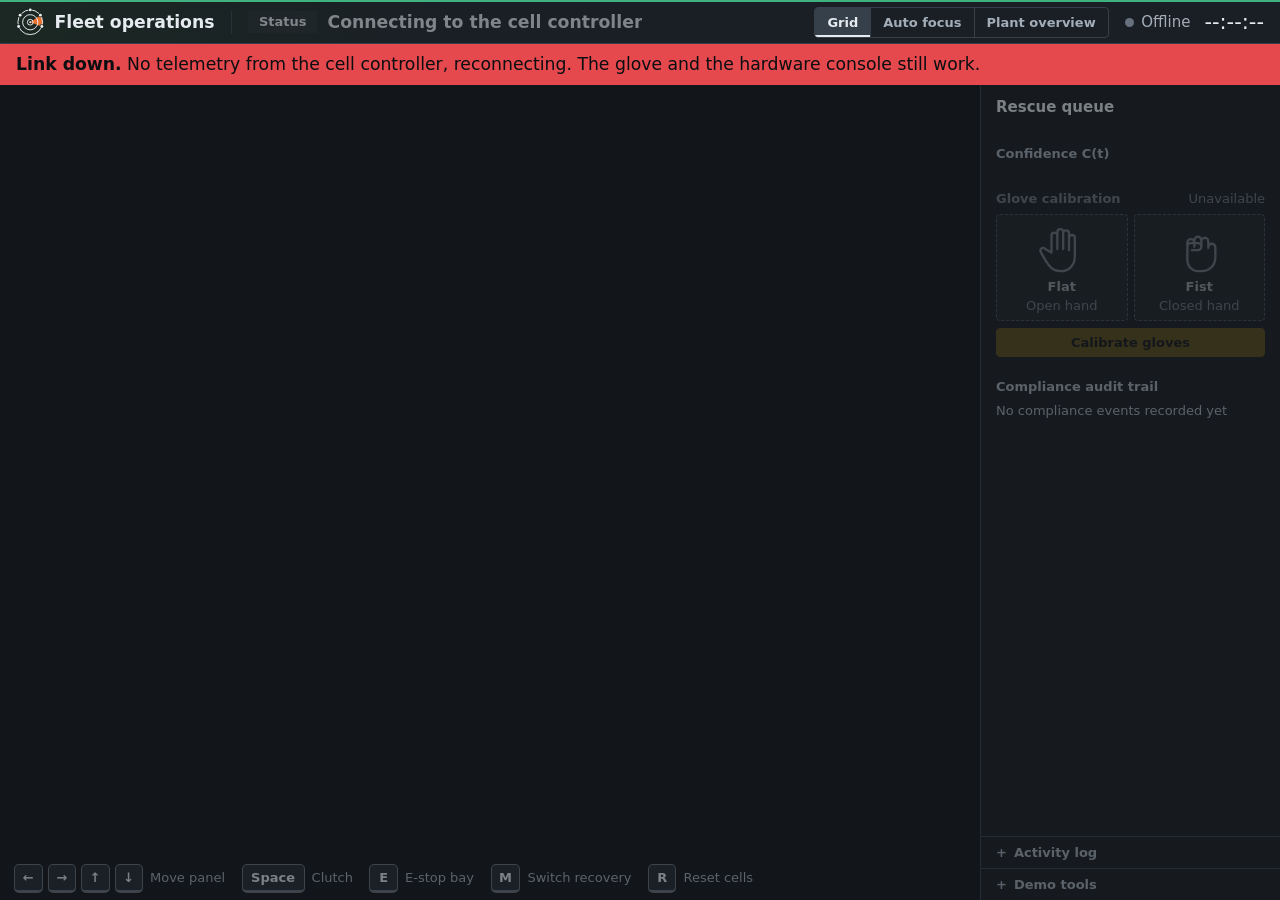
==== commit d7f57f14: "feat(atc): show recovery backend, ACT health and M toggle on console and HUD (#95)" ====
--- a/src/teleop/console/web/index.html
+++ b/src/teleop/console/web/index.html
@@ -52,6 +52,11 @@
       <button type="button" class="vbtn" id="view-overview" title="Mezzanine camera across the warehouse: 4 segmented conveyors and all 4 arms">Plant overview</button>
     </div>
     <div class="bar__live">
+      <button type="button" class="rchip" id="recovery-chip" data-tone="dmp" hidden
+        title="Recovery backend for the next stall. Press M to switch.">
+        <span class="rchip__name" id="recovery-name">DMP</span>
+        <span class="rchip__act" id="recovery-act"></span>
+      </button>
       <span class="live" id="live"><span class="live__dot" aria-hidden="true"></span><span id="live-text">Connecting</span></span>
       <time class="bar__clock" id="clock">--:--:--</time>
     </div>
--- a/src/teleop/console/web/console.css
+++ b/src/teleop/console/web/console.css
@@ -92,6 +92,27 @@
 .bar h1 { font-size: var(--t-m); font-weight: 600; white-space: nowrap; }
 .bar__live { display: flex; align-items: center; gap: 14px; }
 .bar__clock { font-size: var(--t-l); font-weight: 300; }
+
+/* recovery backend chip: DMP is the always-available baseline (neutral); ACT health is colour */
+.rchip {
+  display: inline-flex; align-items: center; gap: 0.5rem;
+  min-height: 1.9rem; padding: 0 0.7rem;
+  border: 1px solid var(--hair); border-radius: 4px;
+  background: var(--pit); color: var(--text);
+  font-size: var(--t-xs); font-weight: 600; letter-spacing: 0.04em;
+  white-space: nowrap; cursor: pointer;
+}
+.rchip:hover { border-color: var(--muted); }
+.rchip__act { color: var(--muted); font-weight: 500; letter-spacing: 0; }
+.rchip[data-tone="ok"] { border-color: var(--auto); }
+.rchip[data-tone="ok"] .rchip__act { color: var(--auto); }
+.rchip[data-tone="warn"] { border-color: var(--queued); }
+.rchip[data-tone="warn"] .rchip__act { color: var(--queued); }
+.spark__tag {
+  padding: 0 0.3rem; border: 1px solid var(--auto); border-radius: 3px;
+  color: var(--auto); font-size: var(--t-xs); font-weight: 700; letter-spacing: 0.05em;
+}
+@media (max-width: 1150px) { .rchip__act { display: none; } }  /* name only; the rest is the tooltip */
 
 .live { display: inline-flex; align-items: center; gap: 7px; color: var(--muted); }
 .live__dot { width: 0.6rem; height: 0.6rem; border-radius: 50%; background: var(--faint); }
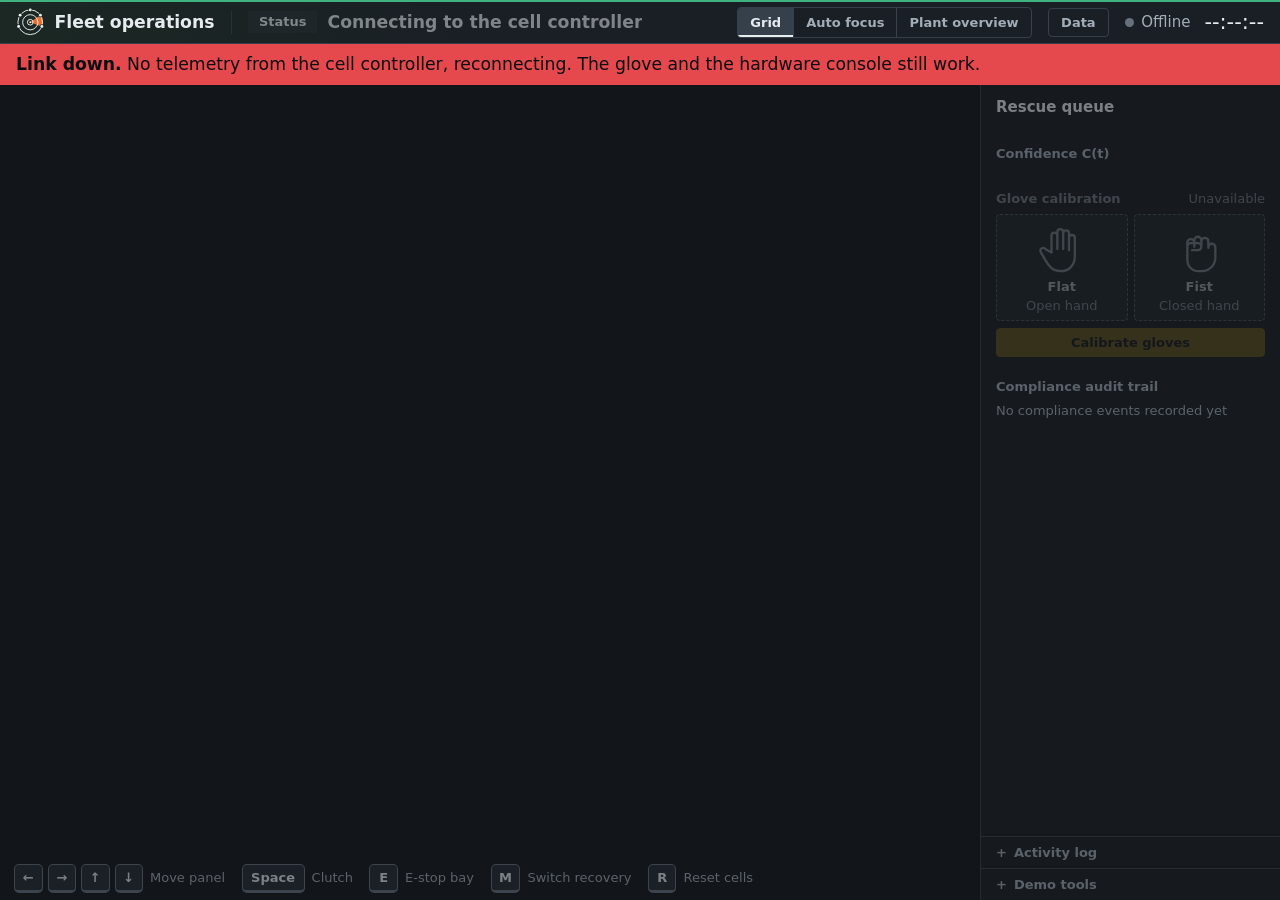
==== commit 6ce378ab: "feat(atc): Data page in the console to start, stop, list and delete episode recordings A Data button" ====
--- a/src/teleop/console/web/index.html
+++ b/src/teleop/console/web/index.html
@@ -51,6 +51,10 @@
       <button type="button" class="vbtn" id="view-auto" title="Grid normally; a bay under rescue takes the stage with its close-up views">Auto focus</button>
       <button type="button" class="vbtn" id="view-overview" title="Mezzanine camera across the warehouse: 4 segmented conveyors and all 4 arms">Plant overview</button>
     </div>
+    <button type="button" class="vbtn vbtn--solo bar__data" id="open-data" aria-pressed="false"
+      title="Record episodes and manage saved recordings">
+      <span class="rec-dot" id="data-rec-dot" hidden aria-hidden="true"></span><span id="open-data-text">Data</span>
+    </button>
     <div class="bar__live">
       <button type="button" class="rchip" id="recovery-chip" data-tone="dmp" hidden
         title="Recovery backend for the next stall. Press M to switch.">
@@ -180,7 +184,26 @@
     </aside>
   </main>
 
+  <main class="datapage" id="page-data" aria-labelledby="data-title">
+    <div class="datapage__inner">
+      <header class="datapage__head">
+        <div>
+          <h2 id="data-title">Data collection</h2>
+          <p class="datapage__sub" id="data-sub">Every rescue and autonomous recovery while recording becomes a LeRobot episode.</p>
+        </div>
+        <div class="datapage__ctl">
+          <span class="datapage__timer" id="data-timer" aria-live="polite"></span>
+          <button type="button" class="actbtn rec-btn" id="data-rec" disabled>Start recording</button>
+          <button type="button" class="actbtn" id="data-back">Back to operations</button>
+        </div>
+      </header>
+      <p class="datapage__note" id="data-note" hidden></p>
+      <div class="datapage__list" id="data-list" aria-label="Recordings"></div>
+    </div>
+  </main>
+
   <script src="console.js"></script>
   <script src="health.js"></script>
+  <script src="data.js"></script>
 </body>
 </html>
--- a/src/teleop/console/web/console.css
+++ b/src/teleop/console/web/console.css
@@ -68,6 +68,7 @@
 
 body {
   display: grid;
+  grid-template-columns: minmax(0, 1fr);  /* the bar's content never widens the page */
   grid-template-rows: auto auto minmax(0, 1fr);
 }
 .bar { grid-row: 1; }
@@ -240,6 +241,78 @@
 .actbtn:hover { border-color: var(--text); }
 .actbtn--accent { border-color: var(--attn); background: var(--attn); color: var(--ink); }
 .actbtn--accent:hover { background: #ffd23e; border-color: #ffd23e; }
+
+/* ---------------------------------------------------------------- data page */
+
+.datapage { grid-row: 3; display: none; min-height: 0; overflow-y: auto; background: var(--base); }
+body[data-page="data"] .desk { display: none; }
+body[data-page="data"] .datapage { display: block; }
+body[data-page="data"] .bar__views { visibility: hidden; }
+.bar__data { flex: none; display: inline-flex; align-items: center; gap: 0.45rem; }
+.bar__data[aria-pressed="true"] { background: var(--hair); color: var(--text); }
+.rec-dot {
+  width: 0.6rem;
+  height: 0.6rem;
+  border-radius: 50%;
+  background: var(--stalled);
+  animation: rec-blink 1.2s steps(2, start) infinite;
+}
+@keyframes rec-blink { to { visibility: hidden; } }
+@media (prefers-reduced-motion: reduce) { .rec-dot { animation: none; } }
+.datapage__inner { max-width: 70rem; margin: 0 auto; padding: 1.2rem 16px 2rem; }
+.datapage__head {
+  display: flex;
+  flex-wrap: wrap;
+  align-items: flex-end;
+  justify-content: space-between;
+  gap: 1rem;
+  padding-bottom: 1rem;
+  border-bottom: 1px solid var(--hair);
+}
+.datapage__head h2 { font-size: var(--t-l); font-weight: 600; }
+.datapage__sub { margin-top: 0.25rem; color: var(--muted); font-size: var(--t-xs); }
+.datapage__ctl { display: flex; align-items: center; gap: 0.6rem; }
+.datapage__timer { font-family: var(--mono); font-variant-numeric: tabular-nums; color: var(--stalled); font-weight: 600; }
+.rec-btn { min-height: 2.4rem; padding: 0 1.2rem; font-size: var(--t-s); }
+.rec-btn:not(.is-recording) { border-color: var(--stalled); background: var(--stalled); color: #fff; }
+.rec-btn:not(.is-recording):hover { background: #f05a5f; border-color: #f05a5f; }
+.rec-btn.is-recording { border-color: var(--text); }
+.rec-btn:disabled { opacity: 0.45; cursor: not-allowed; }
+.datapage__note { margin-top: 0.8rem; padding: 0.5rem 0.8rem; border-left: 4px solid var(--queued); background: var(--panel); font-size: var(--t-xs); }
+.datapage__list { display: grid; gap: 8px; margin-top: 1rem; }
+.datapage__empty { color: var(--muted); padding: 2rem 0; text-align: center; }
+.rec { border: 1px solid var(--hair); border-left: 5px solid var(--faint); border-radius: 4px; background: var(--panel); }
+.rec[data-state="recording"] { border-left-color: var(--stalled); }
+.rec[data-state="saving"], .rec[data-state="deleting"] { border-left-color: var(--queued); }
+.rec[data-state="saved"] { border-left-color: var(--nominal); }
+.rec > summary {
+  display: grid;
+  grid-template-columns: minmax(9rem, auto) 1fr auto;
+  align-items: center;
+  gap: 1rem;
+  padding: 0.6rem 0.8rem;
+  cursor: pointer;
+  list-style: none;
+}
+.rec > summary::-webkit-details-marker { display: none; }
+.rec__when { font-weight: 600; font-variant-numeric: tabular-nums; }
+.rec__when small { display: block; font-weight: 400; color: var(--muted); font-size: var(--t-xs); }
+.rec__sum { color: var(--muted); font-size: var(--t-xs); }
+.rec__sum b { color: var(--text); font-weight: 600; }
+.rec__id { font-family: var(--mono); color: var(--faint); margin-left: 0.6rem; }
+.rec__side { display: flex; align-items: center; gap: 0.6rem; }
+.rec__state { font-size: var(--t-xs); font-weight: 600; text-transform: uppercase; letter-spacing: 0.05em; color: var(--muted); }
+.rec[data-state="recording"] .rec__state { color: var(--stalled); }
+.rec[data-state="saving"] .rec__state, .rec[data-state="deleting"] .rec__state { color: var(--queued); }
+.rec__del { border-color: var(--hair); color: var(--muted); }
+.rec__del:hover { border-color: var(--stalled); color: var(--stalled); }
+.rec__del:disabled { opacity: 0.4; cursor: not-allowed; }
+.eps { width: 100%; border-collapse: collapse; font-size: var(--t-xs); font-variant-numeric: tabular-nums; }
+.eps th { text-align: left; font-weight: 600; color: var(--muted); padding: 0.35rem 0.8rem; border-top: 1px solid var(--hair); }
+.eps td { padding: 0.3rem 0.8rem; border-top: 1px solid var(--hair); }
+.eps td.ok { color: var(--nominal); }
+.eps td.bad { color: var(--stalled); }
+.eps__none { padding: 0.5rem 0.8rem 0.7rem; color: var(--muted); font-size: var(--t-xs); border-top: 1px solid var(--hair); }
 
 /* ---------------------------------------------------------------- glove calibration */
 
